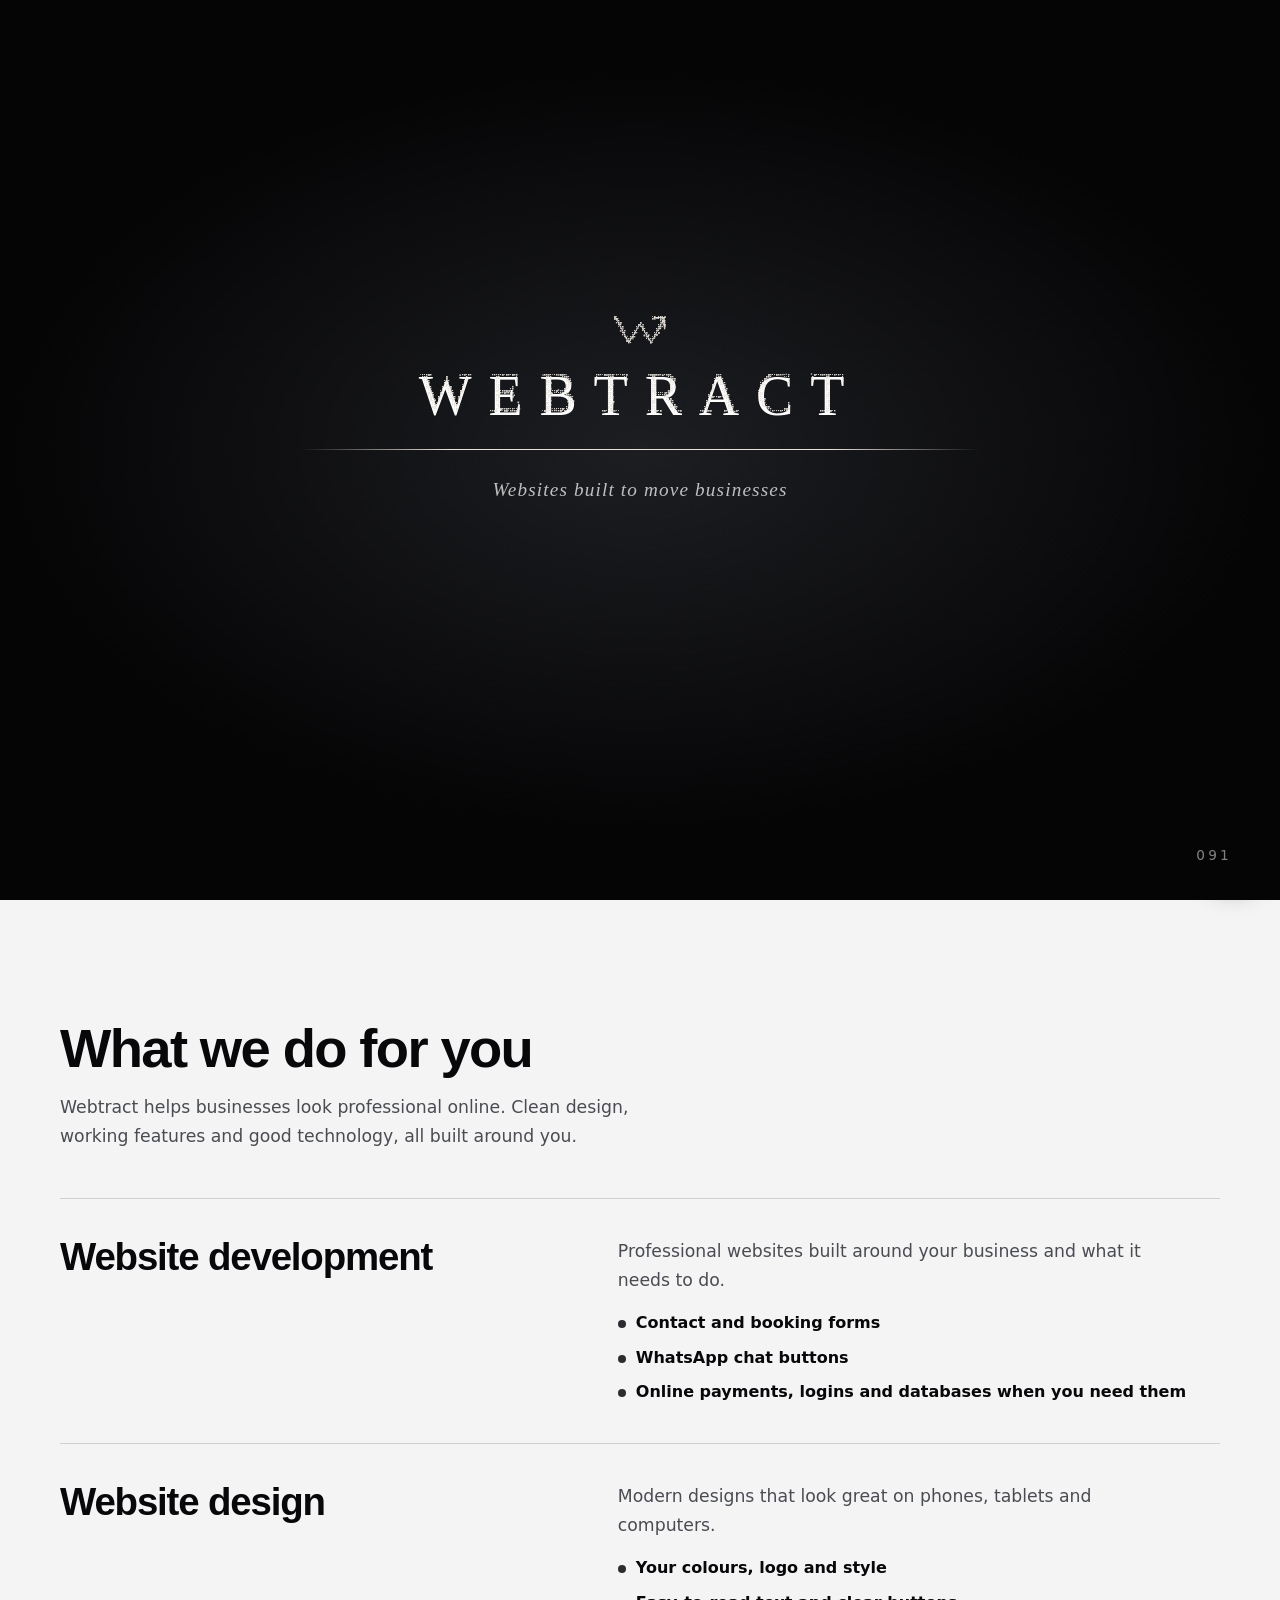
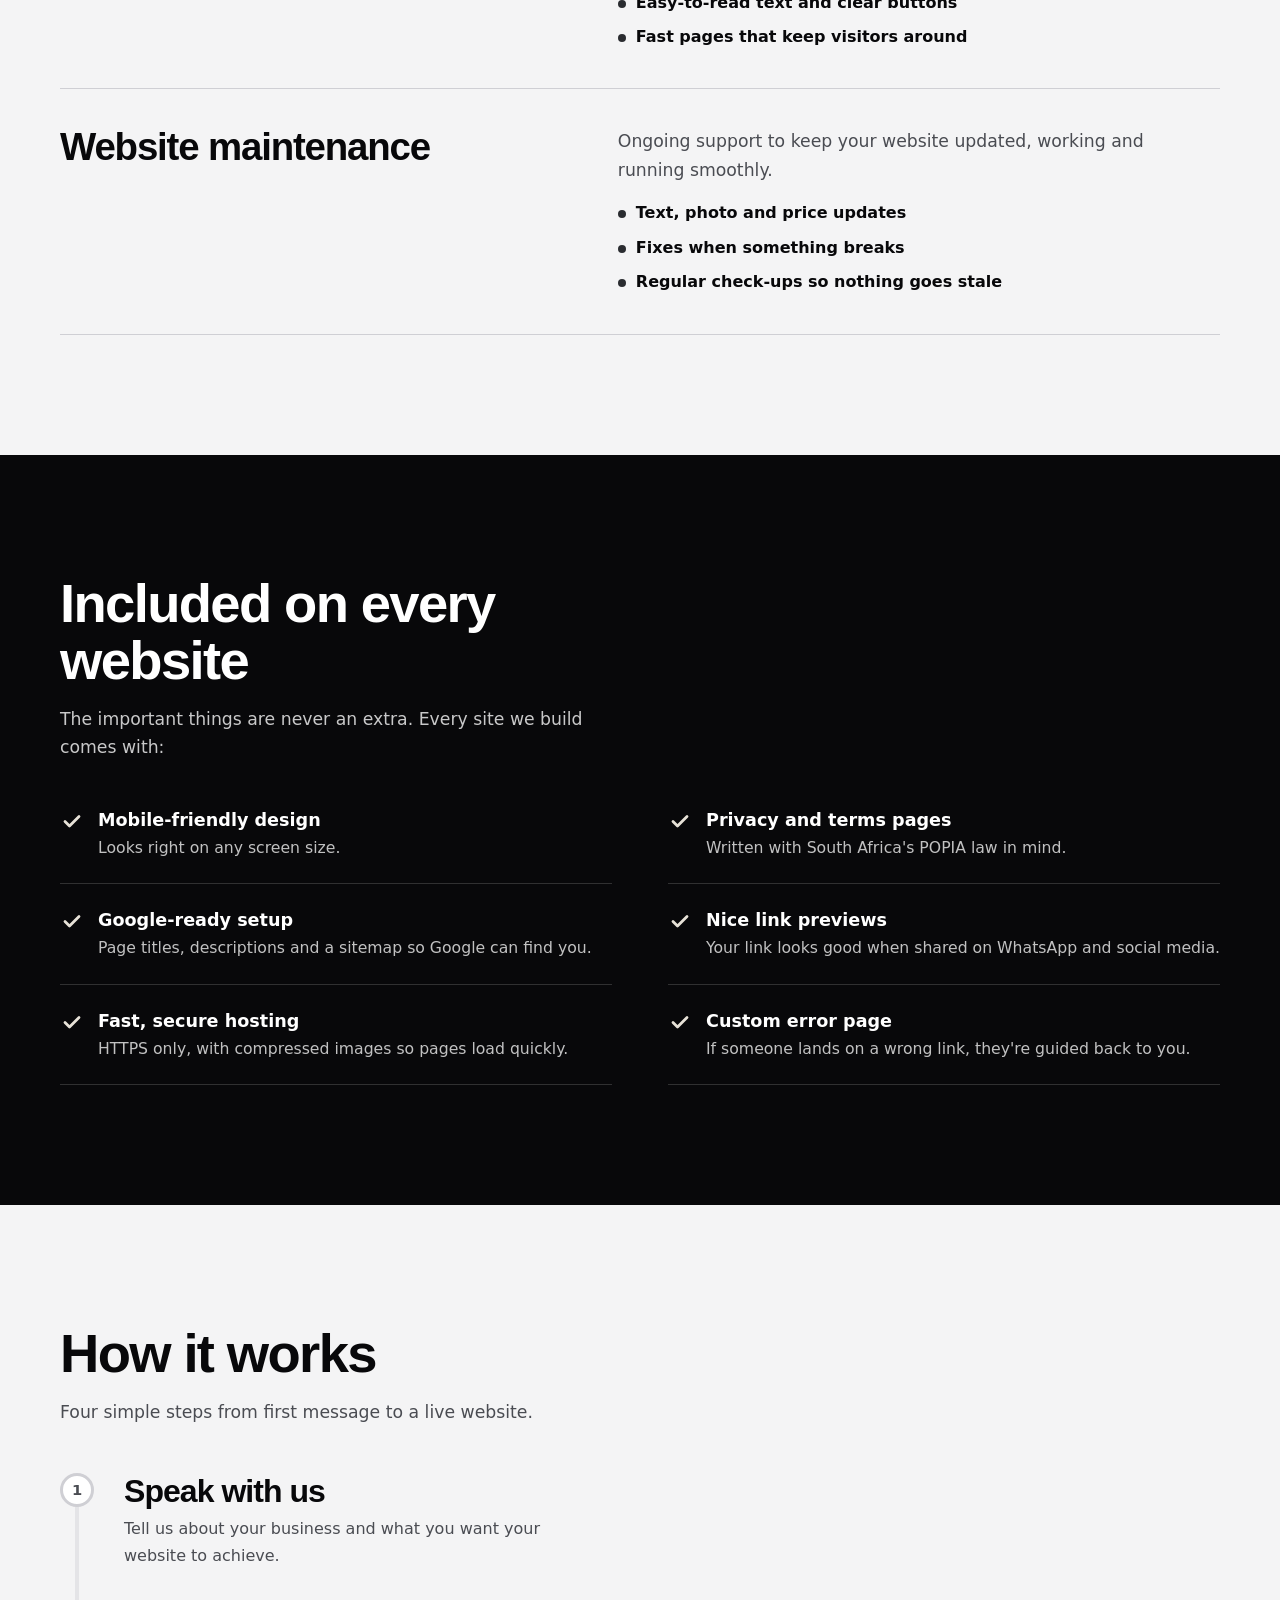
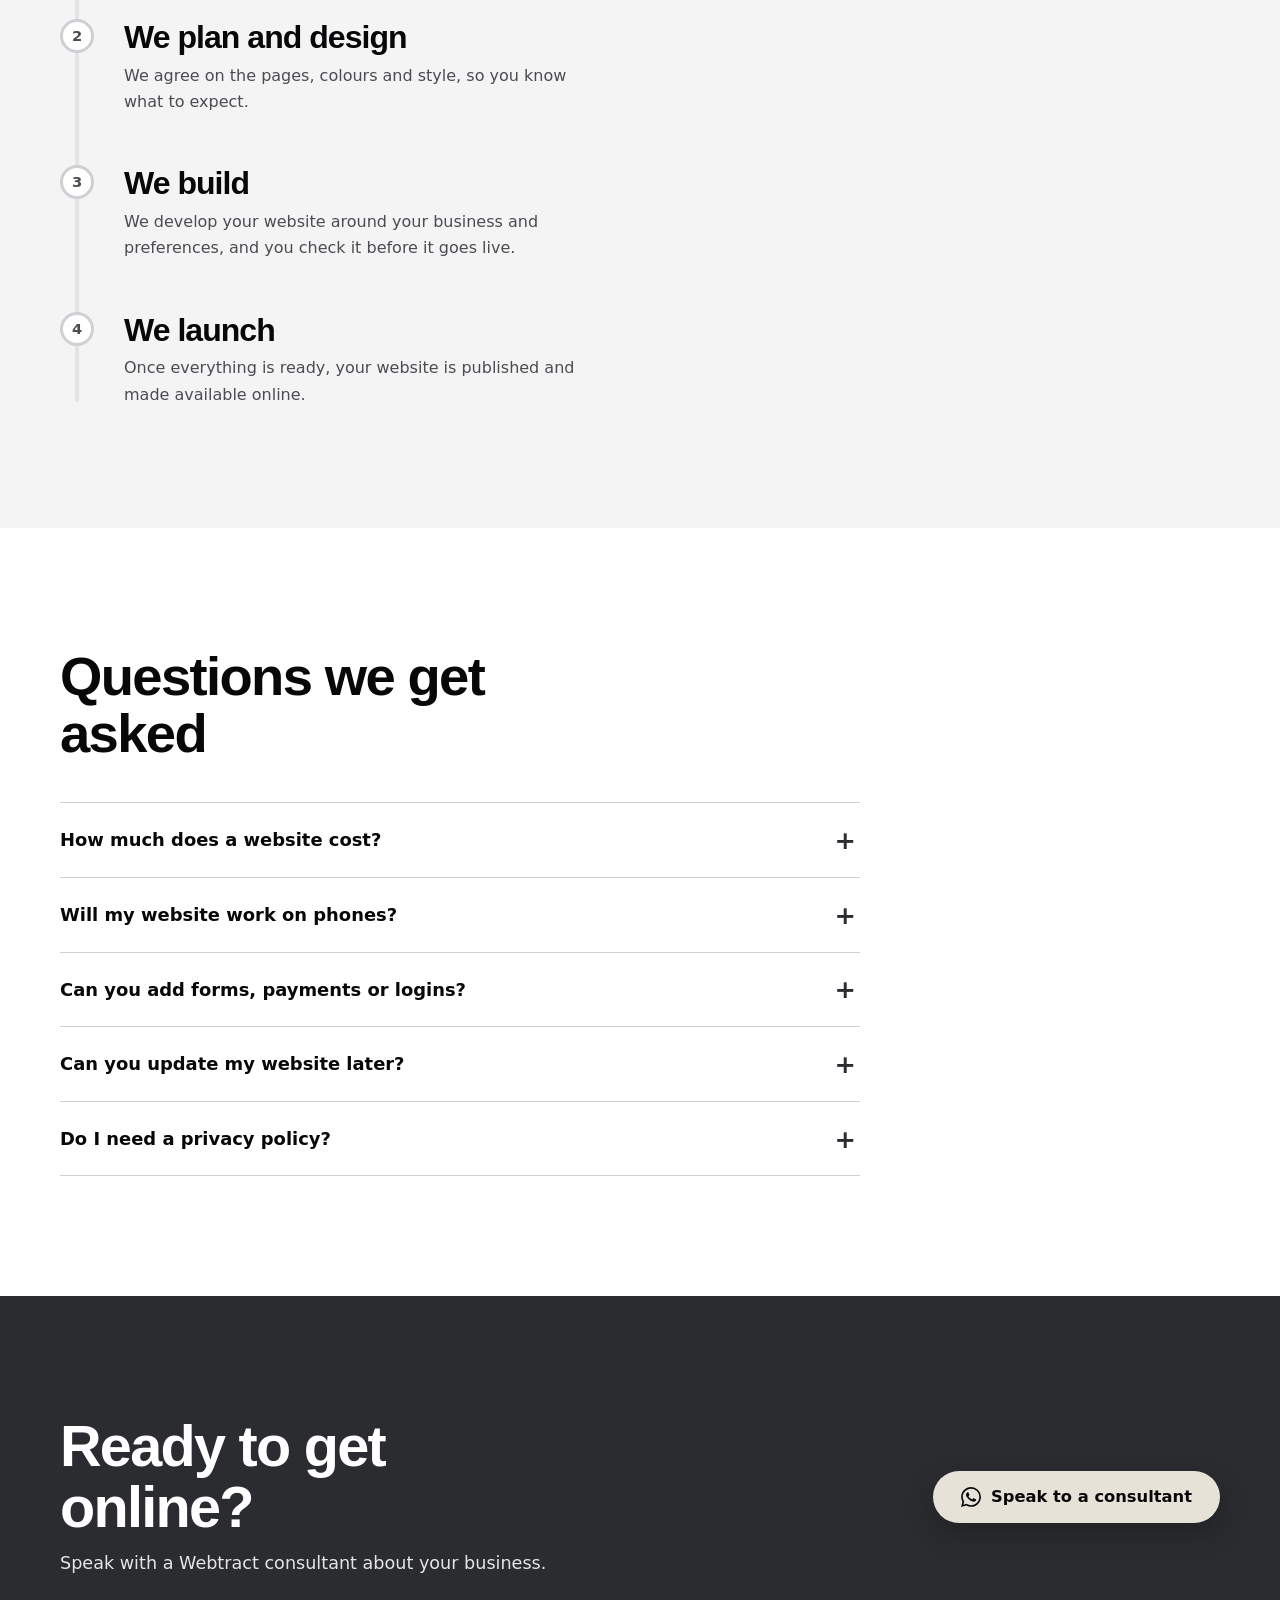
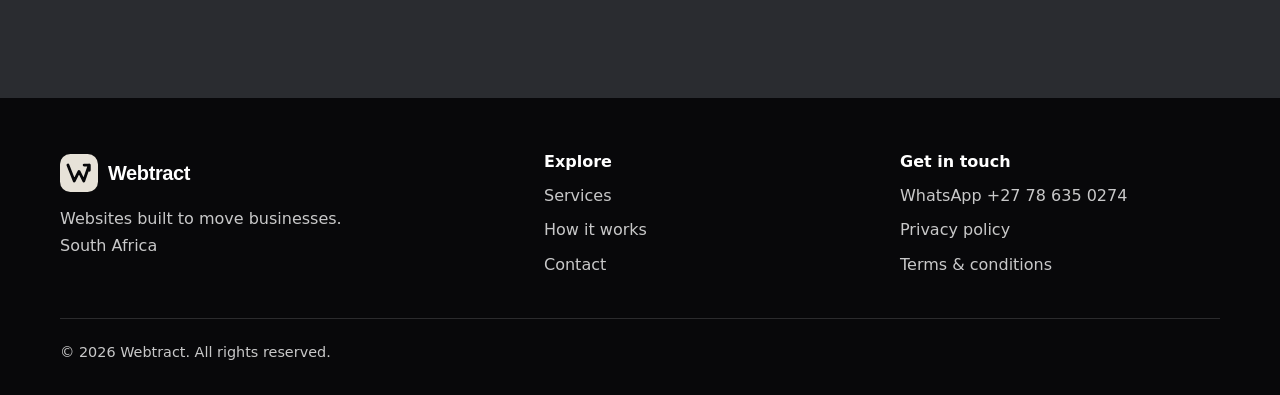
==== index.html @ 5bd9df99 "Add files via upload" ====
<!DOCTYPE html>
<html lang="en-ZA">
<head>
  <meta charset="utf-8">
  <meta name="viewport" content="width=device-width, initial-scale=1">
  <title>Webtract | Websites That Move Businesses Forward</title>
  <meta name="description" content="Webtract builds modern, fast, professional websites for South African businesses. Website development, design and ongoing maintenance. Chat to us on WhatsApp.">
  <meta name="google-site-verification" content="yJoIwcxtoQ9o8DWlanaNsFN52SLWIHz8VEXO387WQU8">
  <meta name="theme-color" content="#2A2C30">
  <link rel="canonical" href="https://webtract-co.pages.dev/">

  <meta property="og:type" content="website">
  <meta property="og:site_name" content="Webtract">
  <meta property="og:locale" content="en_ZA">
  <meta property="og:title" content="Webtract | Websites That Move Businesses Forward">
  <meta property="og:description" content="Modern, professional websites for South African businesses. Chat to us on WhatsApp.">
  <meta property="og:url" content="https://webtract-co.pages.dev/">
  <meta property="og:image" content="https://webtract-co.pages.dev/og-image.png">
  <meta property="og:image:width" content="1200">
  <meta property="og:image:height" content="630">
  <meta property="og:image:alt" content="Webtract logo with the words Websites built to move businesses">
  <meta name="twitter:card" content="summary_large_image">
  <meta name="twitter:title" content="Webtract | Websites That Move Businesses Forward">
  <meta name="twitter:description" content="Modern, professional websites for South African businesses.">
  <meta name="twitter:image" content="https://webtract-co.pages.dev/og-image.png">

  <link rel="icon" href="/favicon.svg" type="image/svg+xml">
  <link rel="icon" href="/favicon.png" type="image/png" sizes="48x48">
  <link rel="apple-touch-icon" href="/apple-touch-icon.png">

  <script src="boot.js"></script>
  <link rel="stylesheet" href="style.css">

  <script type="application/ld+json">
  {
    "@context": "https://schema.org",
    "@type": "ProfessionalService",
    "name": "Webtract",
    "description": "Website development, design and maintenance for South African businesses.",
    "url": "https://webtract-co.pages.dev/",
    "telephone": "+27786350274",
    "areaServed": "ZA"
  }
  </script>
</head>
<body>
  <!-- Icons used on this page -->
  <svg class="sprite" aria-hidden="true" focusable="false">
    <symbol id="mark" viewBox="0 0 48 48"><rect width="48" height="48" rx="13" fill="#E7E2D8"/><path d="M10 14l8 20 6-12 6 12 7-20M30.5 14H37v6.5" fill="none" stroke="#08080A" stroke-width="3.6" stroke-linecap="round" stroke-linejoin="round"/></symbol>
    <symbol id="check" viewBox="0 0 24 24"><path d="M5 12.5l4.5 4.5L19 7.5" fill="none" stroke="currentColor" stroke-width="2.8" stroke-linecap="round" stroke-linejoin="round"/></symbol>
    <symbol id="wa" viewBox="0 0 24 24"><path fill="currentColor" d="M17.472 14.382c-.297-.149-1.758-.867-2.03-.967-.273-.099-.471-.148-.67.15-.197.297-.767.966-.94 1.164-.173.199-.347.223-.644.075-.297-.15-1.255-.463-2.39-1.475-.883-.788-1.48-1.761-1.653-2.059-.173-.297-.018-.458.13-.606.134-.133.298-.347.446-.52.149-.174.198-.298.298-.497.099-.198.05-.371-.025-.52-.075-.149-.669-1.612-.916-2.207-.242-.579-.487-.5-.669-.51-.173-.008-.371-.01-.57-.01-.198 0-.52.074-.792.372-.272.297-1.04 1.016-1.04 2.479 0 1.462 1.065 2.875 1.213 3.074.149.198 2.096 3.2 5.077 4.487.709.306 1.262.489 1.694.625.712.227 1.36.195 1.871.118.571-.085 1.758-.719 2.006-1.413.248-.694.248-1.289.173-1.413-.074-.124-.272-.198-.57-.347m-5.421 7.403h-.004a9.87 9.87 0 01-5.031-1.378l-.361-.214-3.741.982.998-3.648-.235-.374a9.86 9.86 0 01-1.51-5.26c.001-5.45 4.436-9.884 9.888-9.884 2.64 0 5.122 1.03 6.988 2.898a9.825 9.825 0 012.893 6.994c-.003 5.45-4.437 9.884-9.885 9.884m8.413-18.297A11.815 11.815 0 0012.05 0C5.495 0 .16 5.335.157 11.892c0 2.096.547 4.142 1.588 5.945L.057 24l6.305-1.654a11.882 11.882 0 005.683 1.448h.005c6.554 0 11.89-5.335 11.893-11.893a11.821 11.821 0 00-3.48-8.413Z"/></symbol>
  </svg>

  <!-- Intro animation -->
  <div class="loader" id="loader" aria-hidden="true">
    <canvas class="loader-canvas" id="loader-canvas"></canvas>
    <div class="p p-top">
      <div class="loader-top">
        <svg class="loader-w" viewBox="0 0 120 80" aria-hidden="true">
          <path class="w-main" pathLength="1" d="M8 14L36 68L60 28L84 68L112 14"/>
          <path class="w-head" pathLength="1" d="M90 14H112V36"/>
        </svg>
        <div class="loader-word" data-text="WEBTRACT">WEBTRACT</div>
      </div>
    </div>
    <div class="p p-bot">
      <p class="loader-tag">Websites built to move businesses</p>
      <div class="loader-count" id="loader-count">000</div>
    </div>
  </div>

  <a class="skip" href="#main">Skip to content</a>

  <header class="site-header">
    <div class="wrap">
      <a class="brand" href="index.html" aria-label="Webtract home">
        <svg aria-hidden="true"><use href="#mark"/></svg>
        <span>Webtract</span>
      </a>
      <button class="nav-toggle" type="button" aria-expanded="false" aria-controls="site-nav" aria-label="Open menu"><span></span></button>
      <nav class="nav" id="site-nav" aria-label="Main">
        <a href="#services">Services</a>
        <a href="#how-it-works">How it works</a>
        <a href="#faq">FAQ</a>
        <a href="contact.html">Contact</a>
        <a class="nav-cta" href="https://wa.me/27786350274" target="_blank" rel="noopener">WhatsApp us</a>
      </nav>
    </div>
  </header>

  <main id="main">
    <section class="hero" id="home">
      <div class="wrap">
        <div>
          <h1>
            <span class="line"><span>Websites built</span></span>
            <span class="line"><span>to move</span></span>
            <span class="line"><span>businesses.</span></span>
          </h1>
          <p class="hero-sub h-fade">Modern, professional websites designed around your business and your customers.</p>
          <div class="hero-actions h-fade">
            <a class="btn btn-signal" href="https://wa.me/27786350274" target="_blank" rel="noopener">
              <svg aria-hidden="true"><use href="#wa"/></svg>
              Chat to us on WhatsApp
            </a>
            <a class="link-light" href="#services">See what we do</a>
          </div>
          <ul class="ticks h-fade">
            <li><svg aria-hidden="true"><use href="#check"/></svg>Works on every phone</li>
            <li><svg aria-hidden="true"><use href="#check"/></svg>Fast and secure</li>
            <li><svg aria-hidden="true"><use href="#check"/></svg>Ready for Google</li>
          </ul>
        </div>

        <div class="mock-stage" aria-hidden="true">
          <div class="mock-wrap">
            <div class="mock">
              <div class="mock-bar"><i></i><i></i><i></i><span>yourbusiness.co.za</span></div>
              <div class="mock-body">
                <div class="m-nav blk" style="--i:0"><div class="m-logo"></div><div class="m-links"><b></b><b></b><b></b></div></div>
                <div class="m-hero">
                  <div class="blk" style="--i:1">
                    <div class="m-t"></div><div class="m-t s"></div>
                    <div class="m-p"></div><div class="m-p"></div>
                    <div class="m-btn"></div>
                  </div>
                  <div class="m-img blk" style="--i:2"></div>
                </div>
                <div class="m-row">
                  <u class="blk" style="--i:3"></u><u class="blk" style="--i:4"></u><u class="blk" style="--i:5"></u>
                </div>
              </div>
            </div>
            <div class="phone blk" style="--i:6">
              <div class="phone-screen">
                <div class="m-img"></div>
                <div class="m-t"></div>
                <div class="m-btn"></div>
              </div>
            </div>
          </div>
        </div>
      </div>
    </section>

    <section class="section" id="services">
      <div class="wrap">
        <h2 class="section-title">What we do for you</h2>
        <p class="section-intro">Webtract helps businesses look professional online. Clean design, working features and good technology, all built around you.</p>

        <div class="services">
          <article class="svc">
            <h3>Website development</h3>
            <div>
              <p>Professional websites built around your business and what it needs to do.</p>
              <ul>
                <li>Contact and booking forms</li>
                <li>WhatsApp chat buttons</li>
                <li>Online payments, logins and databases when you need them</li>
              </ul>
            </div>
          </article>
          <article class="svc">
            <h3>Website design</h3>
            <div>
              <p>Modern designs that look great on phones, tablets and computers.</p>
              <ul>
                <li>Your colours, logo and style</li>
                <li>Easy-to-read text and clear buttons</li>
                <li>Fast pages that keep visitors around</li>
              </ul>
            </div>
          </article>
          <article class="svc">
            <h3>Website maintenance</h3>
            <div>
              <p>Ongoing support to keep your website updated, working and running smoothly.</p>
              <ul>
                <li>Text, photo and price updates</li>
                <li>Fixes when something breaks</li>
                <li>Regular check-ups so nothing goes stale</li>
              </ul>
            </div>
          </article>
        </div>
      </div>
    </section>

    <section class="section included">
      <div class="wrap">
        <h2 class="section-title">Included on every website</h2>
        <p class="section-intro">The important things are never an extra. Every site we build comes with:</p>
        <ul class="inc-grid">
          <li><svg aria-hidden="true"><use href="#check"/></svg><div><strong>Mobile-friendly design</strong><span>Looks right on any screen size.</span></div></li>
          <li><svg aria-hidden="true"><use href="#check"/></svg><div><strong>Privacy and terms pages</strong><span>Written with South Africa's POPIA law in mind.</span></div></li>
          <li><svg aria-hidden="true"><use href="#check"/></svg><div><strong>Google-ready setup</strong><span>Page titles, descriptions and a sitemap so Google can find you.</span></div></li>
          <li><svg aria-hidden="true"><use href="#check"/></svg><div><strong>Nice link previews</strong><span>Your link looks good when shared on WhatsApp and social media.</span></div></li>
          <li><svg aria-hidden="true"><use href="#check"/></svg><div><strong>Fast, secure hosting</strong><span>HTTPS only, with compressed images so pages load quickly.</span></div></li>
          <li><svg aria-hidden="true"><use href="#check"/></svg><div><strong>Custom error page</strong><span>If someone lands on a wrong link, they're guided back to you.</span></div></li>
        </ul>
      </div>
    </section>

    <section class="section" id="how-it-works">
      <div class="wrap">
        <h2 class="section-title">How it works</h2>
        <p class="section-intro">Four simple steps from first message to a live website.</p>
        <div class="steps">
          <div class="step"><span class="node">1</span><h3>Speak with us</h3><p>Tell us about your business and what you want your website to achieve.</p></div>
          <div class="step"><span class="node">2</span><h3>We plan and design</h3><p>We agree on the pages, colours and style, so you know what to expect.</p></div>
          <div class="step"><span class="node">3</span><h3>We build</h3><p>We develop your website around your business and preferences, and you check it before it goes live.</p></div>
          <div class="step"><span class="node">4</span><h3>We launch</h3><p>Once everything is ready, your website is published and made available online.</p></div>
        </div>
      </div>
    </section>

    <section class="section faq" id="faq">
      <div class="wrap">
        <h2 class="section-title">Questions we get asked</h2>
        <div class="faq-list">
          <details>
            <summary>How much does a website cost?</summary>
            <p>It depends on how many pages you need and what the site must do. Message us on WhatsApp, tell us about your business, and we'll give you a clear quote.</p>
          </details>
          <details>
            <summary>Will my website work on phones?</summary>
            <p>Yes. Every website we build is designed for phones, tablets and computers from the start.</p>
          </details>
          <details>
            <summary>Can you add forms, payments or logins?</summary>
            <p>Yes. If your business needs a contact form, online payments or customer logins, tell us and we'll advise on the best way to do it safely.</p>
          </details>
          <details>
            <summary>Can you update my website later?</summary>
            <p>Yes. Our maintenance service covers updates, fixes and regular check-ups.</p>
          </details>
          <details>
            <summary>Do I need a privacy policy?</summary>
            <p>If your website collects any personal information, South Africa's POPIA law says you should have one. We include a privacy policy and terms page on every site.</p>
          </details>
        </div>
      </div>
    </section>

    <section class="section cta-band">
      <div class="wrap">
        <div>
          <h2>Ready to get online?</h2>
          <p>Speak with a Webtract consultant about your business.</p>
        </div>
        <a class="btn btn-signal" href="https://wa.me/27786350274" target="_blank" rel="noopener">
          <svg aria-hidden="true"><use href="#wa"/></svg>
          Speak to a consultant
        </a>
      </div>
    </section>
  </main>

  <a class="wa-float" href="https://wa.me/27786350274" target="_blank" rel="noopener" aria-label="Chat with Webtract on WhatsApp"><svg aria-hidden="true"><use href="#wa"/></svg></a>

  <footer class="site-footer">
    <div class="wrap">
      <div class="foot">
        <div>
          <a class="brand" href="index.html"><svg aria-hidden="true"><use href="#mark"/></svg><span>Webtract</span></a>
          <p>Websites built to move businesses.<br>South Africa</p>
        </div>
        <div>
          <h2>Explore</h2>
          <ul>
            <li><a href="index.html#services">Services</a></li>
            <li><a href="index.html#how-it-works">How it works</a></li>
            <li><a href="contact.html">Contact</a></li>
          </ul>
        </div>
        <div>
          <h2>Get in touch</h2>
          <ul>
            <li><a href="https://wa.me/27786350274" target="_blank" rel="noopener">WhatsApp +27 78 635 0274</a></li>
            <li><a href="privacy.html">Privacy policy</a></li>
            <li><a href="terms.html">Terms &amp; conditions</a></li>
          </ul>
        </div>
      </div>
      <p class="copy">&copy; <span id="yr">2026</span> Webtract. All rights reserved.</p>
    </div>
  </footer>

  <script src="main.js" defer></script>
</body>
</html>
---- style.css ----
/* Webtract - style.css
   Colours are set once at the top. Change them here and the whole site updates. */
:root {
  --cobalt: #2A2C30;
  --cobalt-dark: #1B1C1F;
  --ink: #08080A;
  --paper: #F4F4F5;
  --mist: #E4E4E7;
  --line: #CFCFD4;
  --signal: #E7E2D8;
  --muted: #4A4C52;
  --radius: 14px;
  --max: 1160px;
  --lux: "Didot", "Bodoni 72", "Bodoni MT", "Playfair Display", "Iowan Old Style", "Palatino Linotype", Georgia, serif;
  --display: "Segoe UI Variable Display", "Helvetica Neue", Arial, sans-serif;
  --body: system-ui, -apple-system, "Segoe UI", Roboto, Arial, sans-serif;
}

*, *::before, *::after { box-sizing: border-box; margin: 0; padding: 0; }
html { scroll-behavior: smooth; scroll-padding-top: 84px; -webkit-text-size-adjust: 100%; }
body { font-family: var(--body); background: var(--paper); color: var(--ink); line-height: 1.65; overflow-x: hidden; }
img, svg { max-width: 100%; display: block; }
a { color: inherit; }
ul { list-style: none; }
h1, h2, h3 { font-family: var(--display); line-height: 1.05; letter-spacing: -0.03em; font-weight: 800; }
:focus-visible { outline: 3px solid var(--signal); outline-offset: 3px; border-radius: 4px; }

.sprite { position: absolute; width: 0; height: 0; overflow: hidden; }
.wrap { width: min(var(--max), 100% - 40px); margin-inline: auto; }
.skip { position: absolute; left: -9999px; top: 8px; background: var(--signal); color: var(--ink); padding: 10px 16px; border-radius: 8px; z-index: 2000; font-weight: 700; }
.skip:focus { left: 12px; }
.section { padding: clamp(64px, 10vw, 120px) 0; }
.section-title { font-size: clamp(2rem, 4.6vw, 3.4rem); max-width: 16ch; }
.section-intro { color: var(--muted); max-width: 52ch; margin-top: 16px; font-size: 1.08rem; }

/* ---------- Buttons ---------- */
.btn { display: inline-flex; align-items: center; justify-content: center; gap: 10px; min-height: 52px; padding: 0 28px; border-radius: 99px; font-weight: 800; font-size: 1.02rem; text-decoration: none; border: 0; cursor: pointer; font-family: var(--body); transition: transform .2s, box-shadow .2s; }
.btn-signal { background: var(--signal); color: var(--ink); box-shadow: 0 10px 28px rgba(0, 0, 0, .25); }
.btn-signal:hover { transform: translateY(-2px); box-shadow: 0 14px 34px rgba(0, 0, 0, .3); }
.btn svg { width: 20px; height: 20px; }
.link-light { color: #fff; font-weight: 700; text-underline-offset: 5px; }

/* ---------- Header ---------- */
.site-header { position: fixed; inset: 0 0 auto 0; z-index: 100; height: 68px; background: var(--cobalt); border-bottom: 1px solid rgba(255, 255, 255, .14); }
.site-header .wrap { height: 100%; display: flex; align-items: center; justify-content: space-between; }
.brand { display: flex; align-items: center; gap: 10px; text-decoration: none; color: #fff; font-family: var(--display); font-weight: 800; font-size: 1.25rem; letter-spacing: -0.02em; }
.brand svg { width: 38px; height: 38px; }
.nav { display: flex; align-items: center; gap: 28px; }
.nav a { color: #fff; text-decoration: none; font-weight: 600; font-size: .98rem; opacity: .92; }
.nav a:hover { opacity: 1; text-decoration: underline; text-underline-offset: 6px; }
.nav .nav-cta { background: var(--signal); color: var(--ink); padding: 9px 18px; border-radius: 99px; font-weight: 800; opacity: 1; }
.nav .nav-cta:hover { text-decoration: none; filter: brightness(1.05); }
.nav-toggle { display: none; background: none; border: 2px solid rgba(255, 255, 255, .5); color: #fff; border-radius: 10px; width: 46px; height: 46px; cursor: pointer; }
.nav-toggle span, .nav-toggle span::before, .nav-toggle span::after { display: block; width: 20px; height: 2px; background: #fff; margin: auto; position: relative; transition: transform .25s; }
.nav-toggle span::before, .nav-toggle span::after { content: ""; position: absolute; left: 0; }
.nav-toggle span::before { top: -6px; }
.nav-toggle span::after { top: 6px; }

/* ---------- Hero ---------- */
.hero { position: relative; --mx: 72%; --my: 28%; background: var(--cobalt); background-image: repeating-linear-gradient(115deg, rgba(255, 255, 255, .06) 0 1px, transparent 1px 38px); color: #fff; min-height: 100vh; min-height: 100svh; padding: 110px 0 70px; display: flex; align-items: center; overflow: hidden; }
.hero::before { content: ""; position: absolute; inset: 0; pointer-events: none; background: radial-gradient(520px circle at var(--mx) var(--my), rgba(255, 255, 255, .09), transparent 70%); }
.hero .wrap { position: relative; display: grid; grid-template-columns: 1.1fr .9fr; gap: 56px; align-items: center; }
.hero h1 { font-size: clamp(2.7rem, 7.2vw, 5.8rem); line-height: .96; letter-spacing: -0.045em; }
.line { display: block; overflow: hidden; padding-bottom: .08em; }
.line > span { display: block; }
.hero-sub { margin-top: 26px; font-size: clamp(1.05rem, 2vw, 1.3rem); max-width: 34ch; color: rgba(255, 255, 255, .88); }
.hero-actions { margin-top: 34px; display: flex; flex-wrap: wrap; align-items: center; gap: 22px; }
.ticks { margin-top: 38px; display: flex; flex-wrap: wrap; gap: 10px 26px; font-weight: 600; font-size: .95rem; }
.ticks li { display: flex; align-items: center; gap: 8px; }
.ticks svg { width: 18px; height: 18px; color: var(--signal); }

/* Hero picture: a website assembling itself */
.mock-stage { perspective: 1100px; position: relative; padding-bottom: 30px; }
.mock-wrap { transition: transform .25s ease-out; transform-style: preserve-3d; }
.mock { background: #fff; color: var(--ink); border-radius: 18px; box-shadow: 0 40px 70px rgba(0, 0, 0, .5); overflow: hidden; animation: float 7s ease-in-out infinite; }
.mock-bar { display: flex; gap: 6px; align-items: center; padding: 12px 14px; background: var(--mist); }
.mock-bar i { width: 10px; height: 10px; border-radius: 50%; background: #B4B4BB; }
.mock-bar span { margin-left: 10px; flex: 1; background: #fff; border-radius: 99px; padding: 3px 14px; font-size: .78rem; color: var(--muted); }
.mock-body { padding: 18px; display: grid; gap: 14px; }
.m-nav { display: flex; justify-content: space-between; align-items: center; }
.m-logo { width: 54px; height: 14px; background: var(--cobalt); border-radius: 5px; }
.m-links { display: flex; gap: 8px; }
.m-links b { width: 30px; height: 7px; background: var(--mist); border-radius: 4px; }
.m-hero { display: grid; grid-template-columns: 1.2fr .8fr; gap: 16px; align-items: center; }
.m-t { height: 17px; background: var(--ink); border-radius: 5px; margin-bottom: 9px; }
.m-t.s { width: 68%; }
.m-p { height: 7px; background: var(--mist); border-radius: 4px; margin-bottom: 6px; }
.m-btn { width: 88px; height: 26px; background: var(--signal); border-radius: 8px; margin-top: 12px; }
.m-img { height: 124px; border-radius: 14px; background: var(--cobalt); position: relative; overflow: hidden; }
.m-img::after { content: ""; position: absolute; width: 70px; height: 70px; border-radius: 50%; background: var(--signal); right: -14px; bottom: -14px; }
.m-row { display: grid; grid-template-columns: repeat(3, 1fr); gap: 10px; }
.m-row u { height: 56px; background: var(--paper); border: 1px solid var(--mist); border-radius: 12px; }
.phone { position: absolute; right: -10px; bottom: -6px; width: 96px; background: var(--ink); border-radius: 18px; padding: 8px 6px 10px; box-shadow: 0 22px 40px rgba(0, 0, 0, .5); }
.phone-screen { background: #fff; border-radius: 12px; padding: 8px; display: grid; gap: 6px; }
.phone-screen .m-img { height: 50px; border-radius: 8px; }
.phone-screen .m-img::after { width: 30px; height: 30px; }
.phone-screen .m-t { height: 9px; margin: 0; }
.phone-screen .m-btn { width: 100%; height: 14px; margin: 0; border-radius: 6px; }
@keyframes float { 0%, 100% { transform: translateY(0); } 50% { transform: translateY(-9px); } }

/* Hero entrance (starts when <html> gets the "go" class) */
.js .line > span { transform: translateY(108%); }
.js .h-fade { opacity: 0; transform: translateY(14px); }
.js .blk { opacity: 0; transform: translateY(20px) scale(.96); }
.go .line > span { transform: none; transition: transform 1s cubic-bezier(.2, .8, .2, 1); }
.go .line:nth-child(2) > span { transition-delay: .12s; }
.go .line:nth-child(3) > span { transition-delay: .24s; }
.go .h-fade { opacity: 1; transform: none; transition: opacity .8s .7s, transform .8s .7s; }
.go .blk { opacity: 1; transform: none; transition: opacity .6s, transform .7s cubic-bezier(.2, .8, .2, 1); transition-delay: calc(.5s + var(--i, 0) * .13s); }

/* ---------- Intro animation (home page only) ---------- */
.loader { display: none; position: fixed; inset: 0; z-index: 1000; cursor: pointer; color: #fff; font-family: var(--lux); }
.intro .loader { display: block; }
.intro body { overflow: hidden; }
.p { position: absolute; left: 0; right: 0; height: 50%; background: #050506; display: flex; justify-content: center; overflow: hidden; transition: transform 1.25s cubic-bezier(.76, 0, .24, 1); will-change: transform; }
.p-top { top: 0; align-items: flex-end; padding-bottom: 26px; background: radial-gradient(ellipse 70% 120% at 50% 100%, #1d1e22 0, #050506 70%); }
.p-bot { bottom: 0; align-items: flex-start; padding-top: 24px; background: radial-gradient(ellipse 70% 120% at 50% 0, #1d1e22 0, #050506 70%); }
.p-top::after { content: ""; position: absolute; left: 50%; bottom: 0; height: 1px; width: 0; transform: translateX(-50%); background: linear-gradient(90deg, transparent, var(--signal) 22%, var(--signal) 78%, transparent); animation: hairline 1.5s .1s cubic-bezier(.6, 0, .2, 1) forwards; }
.loader.done .p-top { transform: translateY(-101%); }
.loader.done .p-bot { transform: translateY(101%); }
.loader-top { text-align: center; padding: 0 16px; }
.loader-w { width: 56px; margin: 0 auto 20px; overflow: visible; }
.loader-w path { fill: none; stroke: var(--signal); stroke-width: 2; stroke-linecap: round; stroke-linejoin: round; stroke-dasharray: 1; stroke-dashoffset: 1; }
.loader-w .w-main { animation: draw 1.2s 1.9s cubic-bezier(.6, 0, .2, 1) forwards; }
.loader-w .w-head { animation: draw .5s 3s ease-out forwards; }
.loader-word { font-weight: 400; font-size: clamp(1.8rem, 7.2vw, 3.5rem); letter-spacing: .3em; line-height: 1; white-space: nowrap; }
.loader-word span { display: inline-block; opacity: 0; animation: lux 1.1s cubic-bezier(.2, .7, .2, 1) forwards; }
.loader-word .sfx { font-style: italic; letter-spacing: .08em; color: var(--signal); }
.loader-tag { font-style: italic; color: rgba(255, 255, 255, .72); font-size: clamp(.95rem, 2.4vw, 1.2rem); letter-spacing: .06em; opacity: 0; animation: fade 1.2s 2.7s forwards; padding: 0 16px; text-align: center; }
.loader-canvas { position: absolute; inset: 0; width: 100%; height: 100%; z-index: 2; pointer-events: none; transition: opacity .4s; }
.loader.done .loader-canvas { opacity: 0; }
.loader-count { position: absolute; right: clamp(18px, 4vw, 48px); bottom: clamp(16px, 4vw, 34px); font-family: var(--body); font-variant-numeric: tabular-nums; font-size: .85rem; letter-spacing: .24em; color: rgba(255, 255, 255, .5); }
@keyframes hairline { to { width: min(680px, 86vw); } }
@keyframes draw { to { stroke-dashoffset: 0; } }
@keyframes lux { from { opacity: 0; filter: blur(12px); transform: translateY(10px); } to { opacity: 1; filter: blur(0); transform: none; } }
@keyframes fade { to { opacity: 1; } }

/* ---------- Services ---------- */
.services { margin-top: 48px; border-bottom: 1px solid var(--line); }
.svc { display: grid; grid-template-columns: 1fr 1.2fr; gap: 14px 56px; padding: 38px 0; border-top: 1px solid var(--line); }
.svc h3 { font-size: clamp(1.6rem, 3.2vw, 2.4rem); }
.svc p { color: var(--muted); font-size: 1.08rem; max-width: 48ch; }
.svc ul { margin-top: 16px; display: grid; gap: 8px; font-weight: 600; }
.svc li { display: flex; gap: 10px; align-items: flex-start; }
.svc li::before { content: ""; flex: none; width: 8px; height: 8px; margin-top: 10px; border-radius: 50%; background: var(--cobalt); }

/* ---------- Included ---------- */
.included { background: var(--ink); color: #fff; }
.included .section-intro { color: rgba(255, 255, 255, .78); }
.inc-grid { margin-top: 44px; display: grid; grid-template-columns: repeat(2, 1fr); gap: 22px 56px; }
.inc-grid li { display: flex; gap: 14px; padding-bottom: 22px; border-bottom: 1px solid rgba(255, 255, 255, .16); }
.inc-grid svg { flex: none; width: 24px; height: 24px; color: var(--signal); margin-top: 3px; }
.inc-grid strong { display: block; font-size: 1.1rem; }
.inc-grid span { color: rgba(255, 255, 255, .75); font-size: .98rem; }

/* ---------- Process (the line fills as you scroll) ---------- */
.steps { --p: 1; position: relative; margin-top: 48px; padding-left: 64px; display: grid; gap: 52px; max-width: 760px; }
.js .steps { --p: 0; }
.steps::before, .steps::after { content: ""; position: absolute; left: 15px; top: 6px; width: 4px; border-radius: 4px; }
.steps::before { bottom: 6px; background: var(--mist); }
.steps::after { height: calc((100% - 12px) * var(--p)); background: var(--cobalt); }
.step { position: relative; }
.node { position: absolute; left: -64px; top: -2px; width: 34px; height: 34px; border-radius: 50%; display: grid; place-items: center; font-weight: 800; font-size: .92rem; background: var(--cobalt); color: #fff; border: 3px solid var(--cobalt); transition: background .3s, color .3s, border-color .3s; z-index: 1; }
.js .step:not(.on) .node { background: #fff; color: var(--muted); border-color: var(--line); }
.step h3 { font-size: clamp(1.4rem, 2.8vw, 2rem); }
.step p { color: var(--muted); margin-top: 8px; max-width: 46ch; }

/* ---------- FAQ ---------- */
.faq { background: #fff; }
.faq-list { margin-top: 40px; max-width: 800px; border-top: 1px solid var(--line); }
.faq details { border-bottom: 1px solid var(--line); }
.faq summary { cursor: pointer; padding: 22px 40px 22px 0; font-weight: 700; font-size: 1.12rem; list-style: none; position: relative; }
.faq summary::-webkit-details-marker { display: none; }
.faq summary::after { content: "+"; position: absolute; right: 4px; top: 50%; transform: translateY(-50%); font-size: 1.6rem; color: var(--cobalt); transition: transform .25s; }
.faq details[open] summary::after { transform: translateY(-50%) rotate(45deg); }
.faq details p { padding: 0 0 22px; color: var(--muted); max-width: 62ch; }

/* ---------- Call-to-action band ---------- */
.cta-band { background: var(--cobalt); color: #fff; text-align: left; }
.cta-band .wrap { display: flex; flex-wrap: wrap; align-items: center; justify-content: space-between; gap: 28px; }
.cta-band h2 { font-size: clamp(2rem, 5vw, 3.6rem); max-width: 14ch; }
.cta-band p { margin-top: 12px; color: rgba(255, 255, 255, .88); font-size: 1.1rem; }

/* ---------- Inner pages ---------- */
.page-hero { background: var(--cobalt); color: #fff; padding: 140px 0 60px; }
.page-hero h1 { font-size: clamp(2.3rem, 6vw, 4.2rem); letter-spacing: -0.04em; }
.page-hero p { margin-top: 14px; color: rgba(255, 255, 255, .88); max-width: 50ch; font-size: 1.1rem; }
.legal { padding: 56px 0 90px; }
.legal .wrap { max-width: 800px; }
.legal h2 { font-size: 1.5rem; margin: 40px 0 10px; letter-spacing: -0.02em; }
.legal p, .legal li { color: #2B2D31; margin-top: 10px; }
.legal ul { list-style: disc; padding-left: 22px; }
.legal a { color: var(--ink); font-weight: 700; text-underline-offset: 3px; }
.legal .note { background: var(--mist); border-radius: var(--radius); padding: 16px 20px; margin-top: 24px; font-size: .96rem; }

/* ---------- Contact ---------- */
.contact-grid { padding: 64px 0 90px; display: grid; grid-template-columns: 1.2fr .8fr; gap: 56px; }
.form { display: grid; gap: 20px; }
.field label { display: block; font-weight: 700; margin-bottom: 6px; }
.field input, .field select, .field textarea { width: 100%; font: inherit; color: var(--ink); background: #fff; border: 2px solid var(--line); border-radius: 12px; padding: 13px 14px; min-height: 52px; }
.field textarea { min-height: 150px; resize: vertical; }
.field input:focus, .field select:focus, .field textarea:focus { outline: none; border-color: var(--ink); box-shadow: 0 0 0 4px rgba(42, 44, 48, .18); }
.field [aria-invalid="true"] { border-color: #C0262D; }
.err { color: #B01E26; font-size: .92rem; font-weight: 600; margin-top: 6px; min-height: 0; }
.hp { position: absolute; left: -9999px; width: 1px; height: 1px; overflow: hidden; }
.form-status { font-weight: 600; min-height: 1.5em; }
.form .btn-signal { background: var(--cobalt); color: #fff; box-shadow: none; justify-self: start; }
.form .btn-signal:hover { background: var(--cobalt-dark); }
.side { background: #fff; border: 1px solid var(--line); border-radius: var(--radius); padding: 28px; align-self: start; }
.side h2 { font-size: 1.5rem; }
.side p, .side li { color: var(--muted); margin-top: 10px; }
.side a { color: var(--ink); font-weight: 700; text-underline-offset: 3px; }

/* ---------- Floating WhatsApp button ---------- */
.wa-float { position: fixed; right: 18px; bottom: 18px; z-index: 90; width: 58px; height: 58px; border-radius: 50%; background: #25D366; color: #fff; display: grid; place-items: center; box-shadow: 0 10px 26px rgba(0, 0, 0, .3); transition: transform .2s; }
.wa-float:hover { transform: scale(1.08); }
.wa-float svg { width: 30px; height: 30px; }

/* ---------- Footer ---------- */
.site-footer { background: var(--ink); color: rgba(255, 255, 255, .78); padding: 56px 0 30px; }
.foot { display: grid; grid-template-columns: 1.4fr 1fr 1fr; gap: 36px; }
.site-footer .brand { margin-bottom: 14px; }
.site-footer h2 { color: #fff; font-size: 1rem; letter-spacing: 0; margin-bottom: 12px; font-family: var(--body); }
.site-footer li { margin-top: 8px; }
.site-footer a { text-decoration: none; }
.site-footer a:hover { color: #fff; text-decoration: underline; text-underline-offset: 4px; }
.copy { margin-top: 40px; padding-top: 22px; border-top: 1px solid rgba(255, 255, 255, .14); font-size: .9rem; }

/* ---------- 404 ---------- */
.lost { min-height: 100vh; min-height: 100svh; background: var(--cobalt); color: #fff; display: grid; place-items: center; text-align: center; padding: 40px 20px; }
.lost .big { font-family: var(--display); font-weight: 800; font-size: clamp(6rem, 24vw, 14rem); line-height: .9; letter-spacing: -0.06em; color: var(--signal); }
.lost p { margin: 16px auto 30px; max-width: 36ch; font-size: 1.15rem; }

/* ---------- Phones and tablets ---------- */
@media (max-width: 900px) {
  .hero .wrap { grid-template-columns: 1fr; gap: 44px; }
  .mock-stage { max-width: 520px; }
  .svc { grid-template-columns: 1fr; }
  .contact-grid { grid-template-columns: 1fr; gap: 36px; }
  .foot { grid-template-columns: 1fr 1fr; }
  .foot > :first-child { grid-column: 1 / -1; }
}
@media (max-width: 760px) {
  .nav-toggle { display: grid; place-items: center; }
  .nav { position: absolute; top: 68px; left: 0; right: 0; background: var(--cobalt-dark); flex-direction: column; align-items: stretch; gap: 0; padding: 8px 20px 20px; display: none; }
  .nav.open { display: flex; }
  .nav a { padding: 14px 0; border-bottom: 1px solid rgba(255, 255, 255, .15); }
  .nav .nav-cta { text-align: center; margin-top: 14px; border-bottom: 0; }
  .inc-grid { grid-template-columns: 1fr; }
  .phone { right: 0; }
}

/* ---------- Scroll reveal ---------- */
.js .rv { opacity: 0; transform: translateY(28px); transition: opacity .8s, transform .9s cubic-bezier(.2, .8, .2, 1); }
.js .rv.in { opacity: 1; transform: none; }

/* ---------- Respect "reduce motion" ---------- */
@media (prefers-reduced-motion: reduce) {
  *, *::before, *::after { animation: none !important; transition: none !important; scroll-behavior: auto !important; }
  .js .line > span, .js .h-fade, .js .blk, .js .rv { transform: none; opacity: 1; }
}
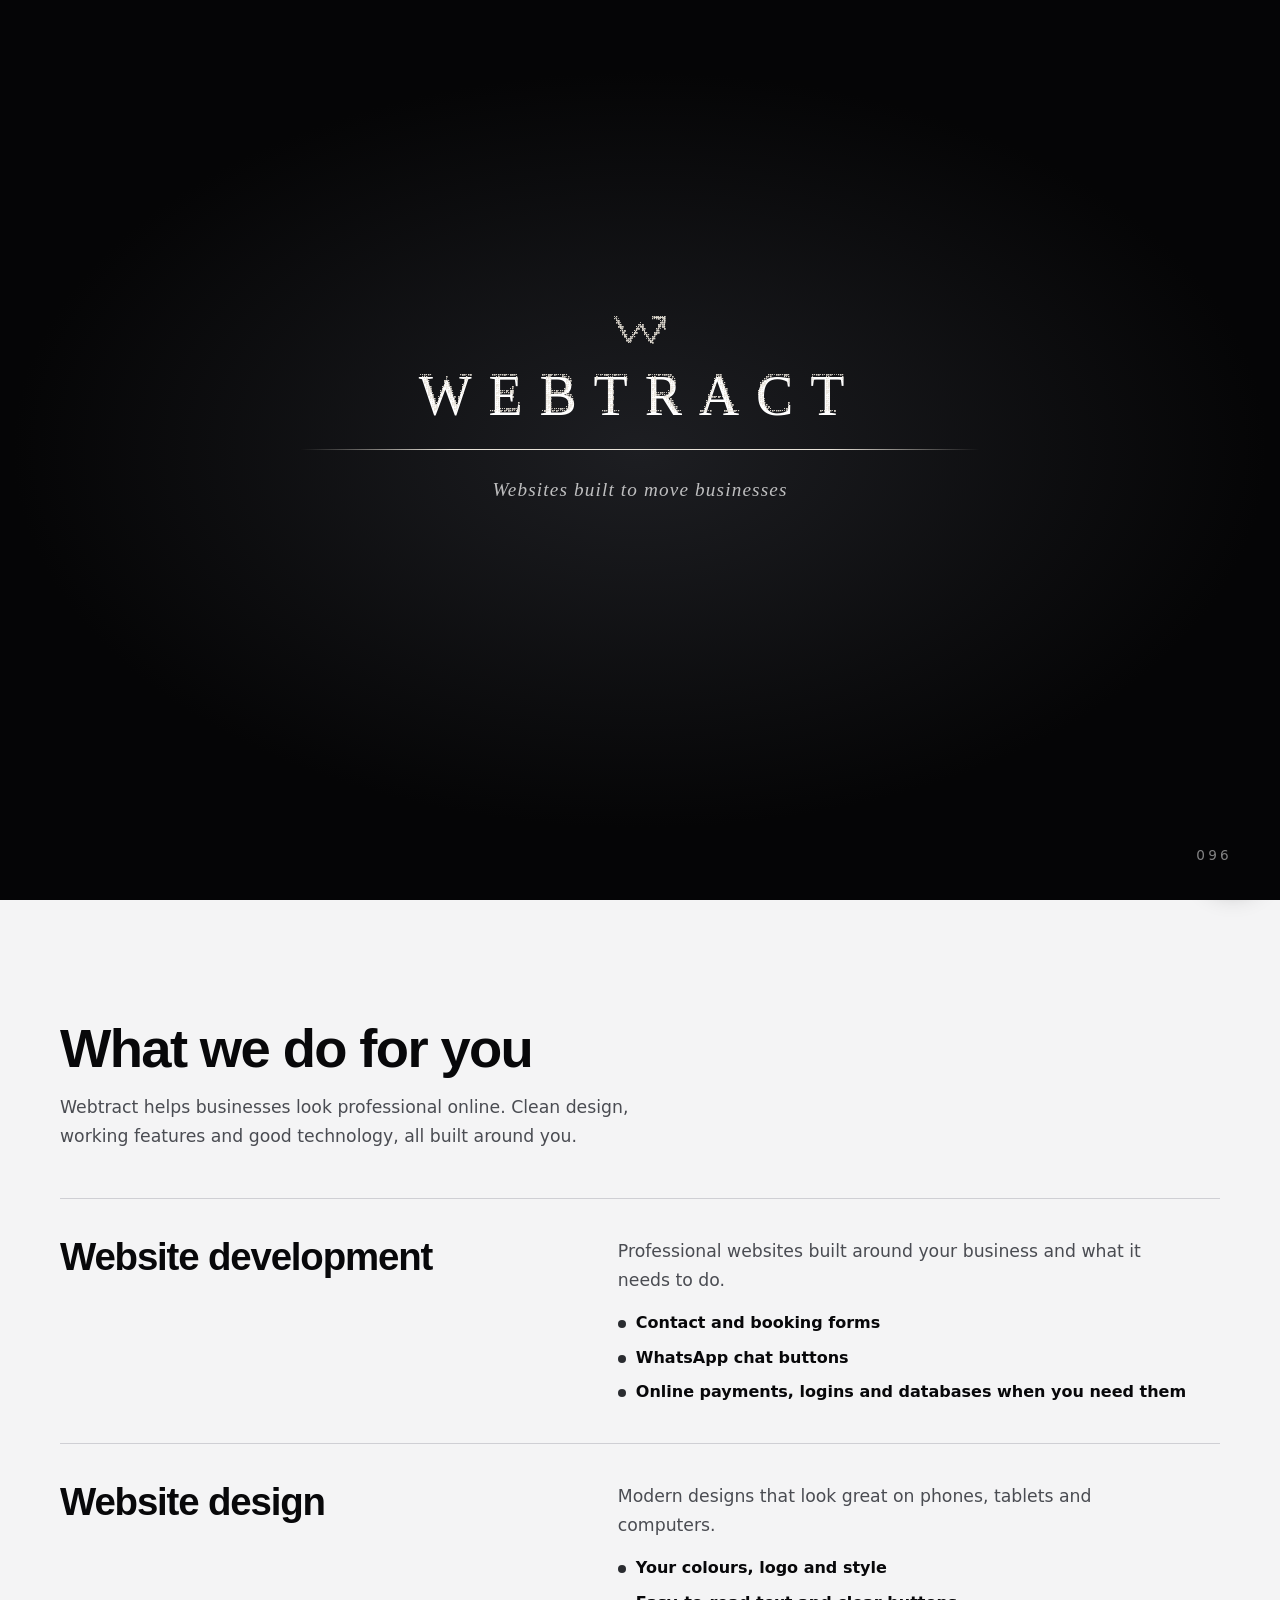
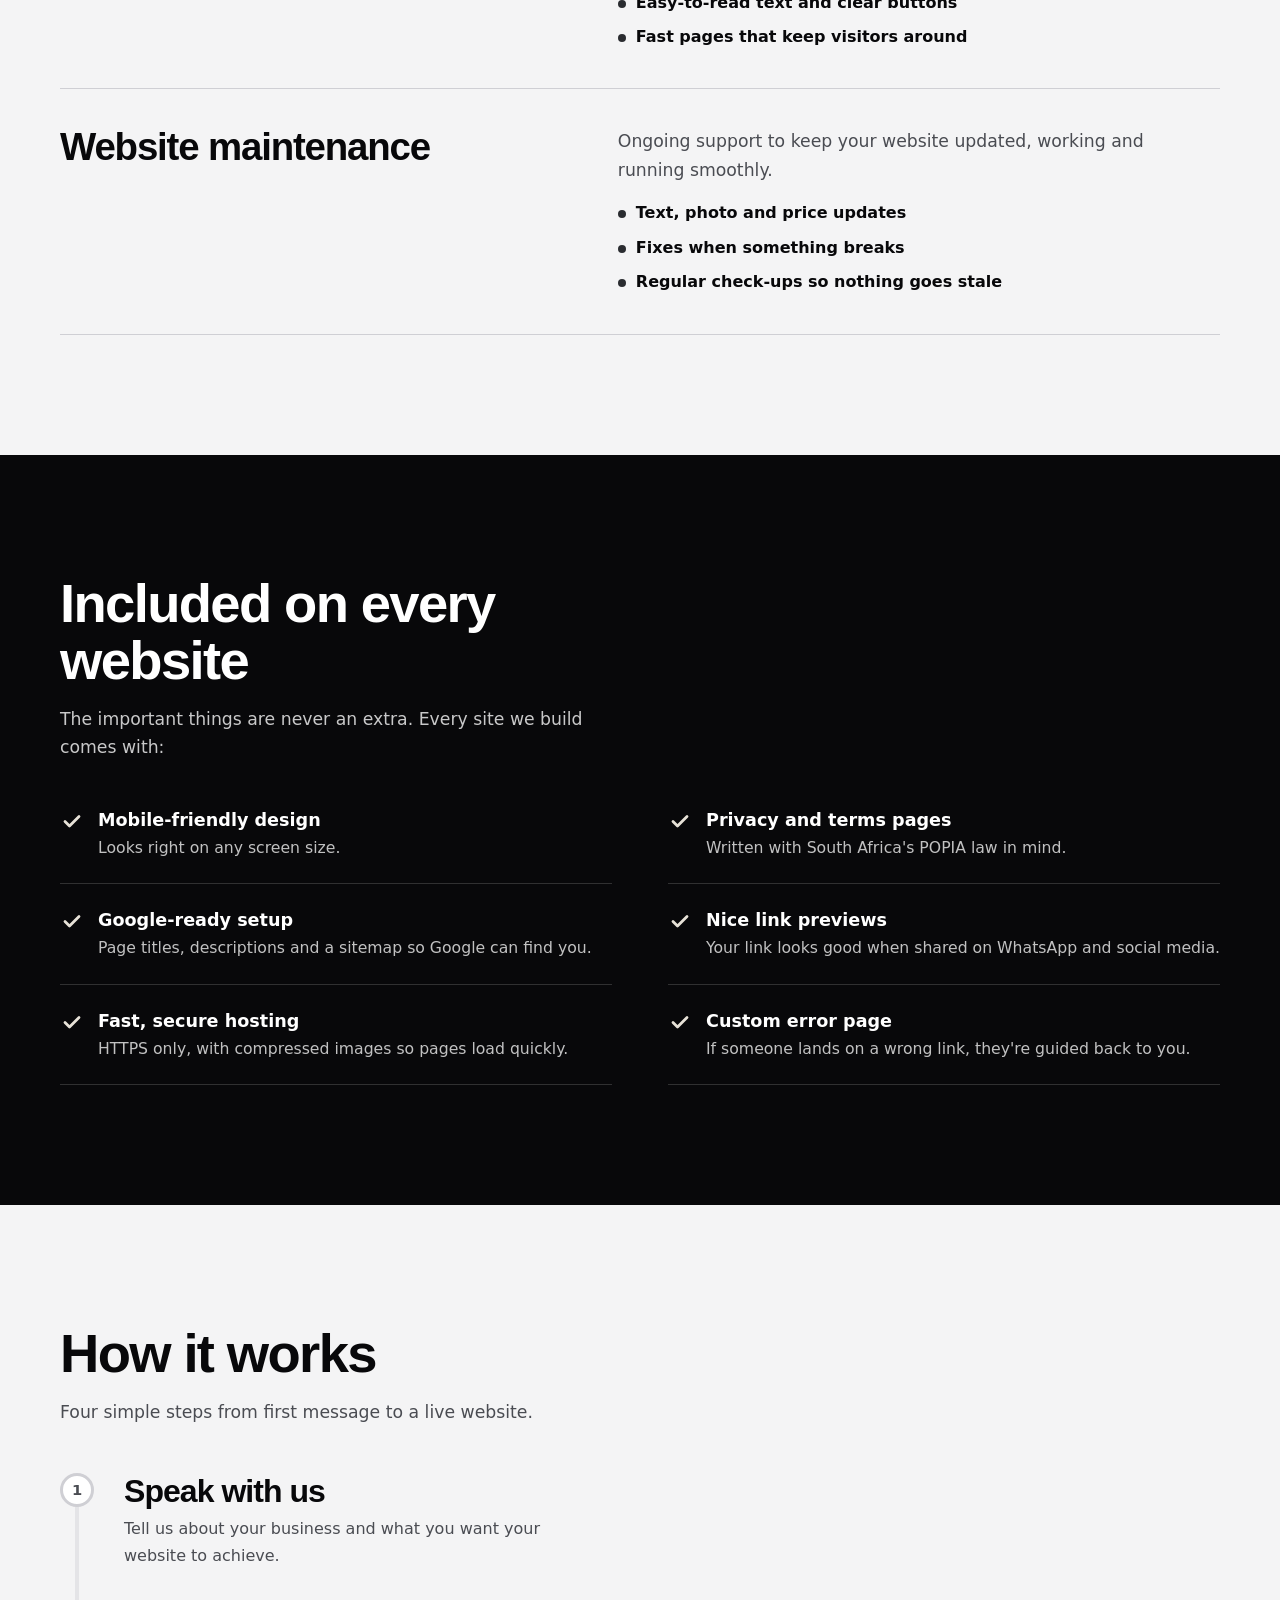
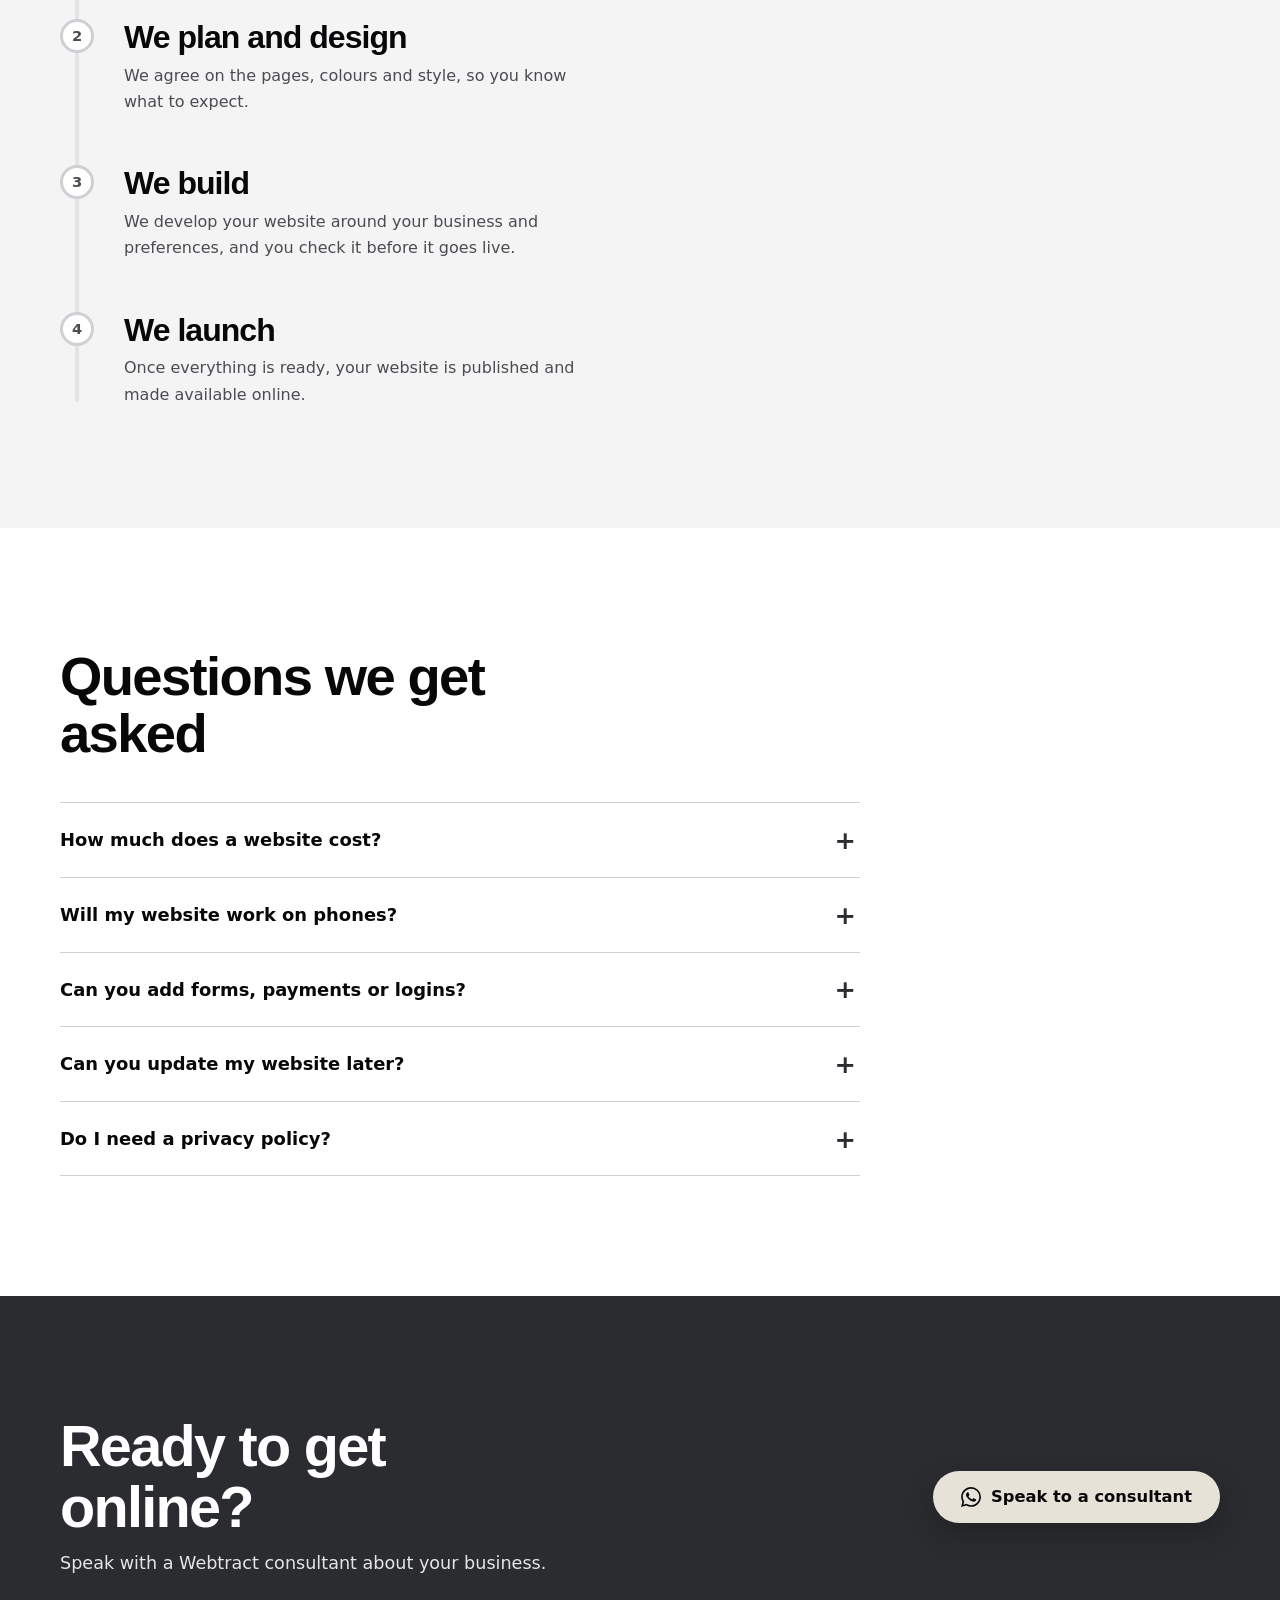
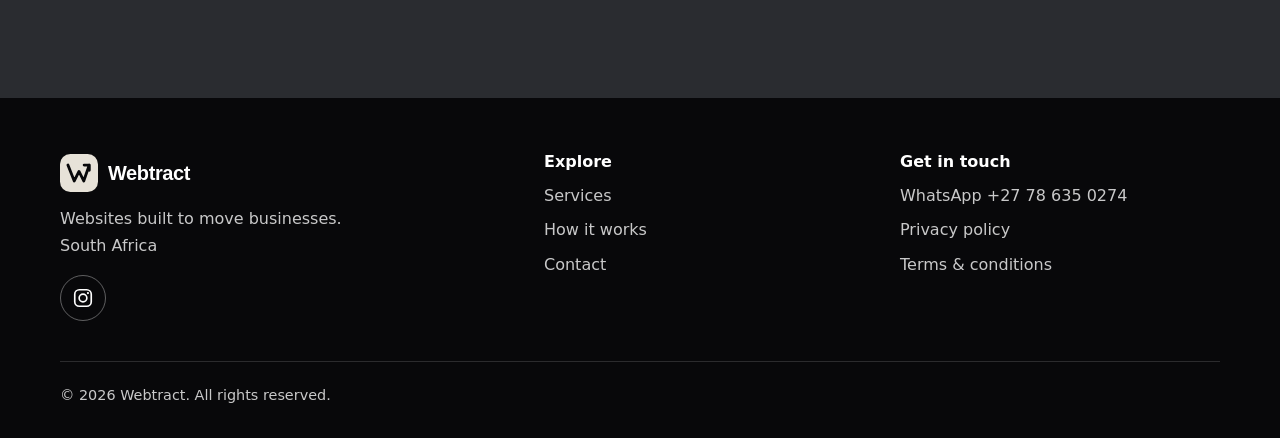
==== commit 486725d4: "Add files via upload" ====
--- a/index.html
+++ b/index.html
@@ -7,22 +7,22 @@
   <meta name="description" content="Webtract builds modern, fast, professional websites for South African businesses. Website development, design and ongoing maintenance. Chat to us on WhatsApp.">
   <meta name="google-site-verification" content="yJoIwcxtoQ9o8DWlanaNsFN52SLWIHz8VEXO387WQU8">
   <meta name="theme-color" content="#2A2C30">
-  <link rel="canonical" href="https://webtract-co.pages.dev/">
+  <link rel="canonical" href="https://webtract.pages.dev/">
 
   <meta property="og:type" content="website">
   <meta property="og:site_name" content="Webtract">
   <meta property="og:locale" content="en_ZA">
   <meta property="og:title" content="Webtract | Websites That Move Businesses Forward">
   <meta property="og:description" content="Modern, professional websites for South African businesses. Chat to us on WhatsApp.">
-  <meta property="og:url" content="https://webtract-co.pages.dev/">
-  <meta property="og:image" content="https://webtract-co.pages.dev/og-image.png">
+  <meta property="og:url" content="https://webtract.pages.dev/">
+  <meta property="og:image" content="https://webtract.pages.dev/og-image.png">
   <meta property="og:image:width" content="1200">
   <meta property="og:image:height" content="630">
   <meta property="og:image:alt" content="Webtract logo with the words Websites built to move businesses">
   <meta name="twitter:card" content="summary_large_image">
   <meta name="twitter:title" content="Webtract | Websites That Move Businesses Forward">
   <meta name="twitter:description" content="Modern, professional websites for South African businesses.">
-  <meta name="twitter:image" content="https://webtract-co.pages.dev/og-image.png">
+  <meta name="twitter:image" content="https://webtract.pages.dev/og-image.png">
 
   <link rel="icon" href="/favicon.svg" type="image/svg+xml">
   <link rel="icon" href="/favicon.png" type="image/png" sizes="48x48">
@@ -37,15 +37,17 @@
     "@type": "ProfessionalService",
     "name": "Webtract",
     "description": "Website development, design and maintenance for South African businesses.",
-    "url": "https://webtract-co.pages.dev/",
+    "url": "https://webtract.pages.dev/",
     "telephone": "+27786350274",
-    "areaServed": "ZA"
+    "areaServed": "ZA",
+    "sameAs": ["https://www.instagram.com/webtract_co/"]
   }
   </script>
 </head>
 <body>
   <!-- Icons used on this page -->
   <svg class="sprite" aria-hidden="true" focusable="false">
+    <symbol id="ig" viewBox="0 0 24 24"><rect x="3" y="3" width="18" height="18" rx="5" fill="none" stroke="currentColor" stroke-width="1.8"/><circle cx="12" cy="12" r="4.2" fill="none" stroke="currentColor" stroke-width="1.8"/><circle cx="17.4" cy="6.6" r="1.2" fill="currentColor"/></symbol>
     <symbol id="mark" viewBox="0 0 48 48"><rect width="48" height="48" rx="13" fill="#E7E2D8"/><path d="M10 14l8 20 6-12 6 12 7-20M30.5 14H37v6.5" fill="none" stroke="#08080A" stroke-width="3.6" stroke-linecap="round" stroke-linejoin="round"/></symbol>
     <symbol id="check" viewBox="0 0 24 24"><path d="M5 12.5l4.5 4.5L19 7.5" fill="none" stroke="currentColor" stroke-width="2.8" stroke-linecap="round" stroke-linejoin="round"/></symbol>
     <symbol id="wa" viewBox="0 0 24 24"><path fill="currentColor" d="M17.472 14.382c-.297-.149-1.758-.867-2.03-.967-.273-.099-.471-.148-.67.15-.197.297-.767.966-.94 1.164-.173.199-.347.223-.644.075-.297-.15-1.255-.463-2.39-1.475-.883-.788-1.48-1.761-1.653-2.059-.173-.297-.018-.458.13-.606.134-.133.298-.347.446-.52.149-.174.198-.298.298-.497.099-.198.05-.371-.025-.52-.075-.149-.669-1.612-.916-2.207-.242-.579-.487-.5-.669-.51-.173-.008-.371-.01-.57-.01-.198 0-.52.074-.792.372-.272.297-1.04 1.016-1.04 2.479 0 1.462 1.065 2.875 1.213 3.074.149.198 2.096 3.2 5.077 4.487.709.306 1.262.489 1.694.625.712.227 1.36.195 1.871.118.571-.085 1.758-.719 2.006-1.413.248-.694.248-1.289.173-1.413-.074-.124-.272-.198-.57-.347m-5.421 7.403h-.004a9.87 9.87 0 01-5.031-1.378l-.361-.214-3.741.982.998-3.648-.235-.374a9.86 9.86 0 01-1.51-5.26c.001-5.45 4.436-9.884 9.888-9.884 2.64 0 5.122 1.03 6.988 2.898a9.825 9.825 0 012.893 6.994c-.003 5.45-4.437 9.884-9.885 9.884m8.413-18.297A11.815 11.815 0 0012.05 0C5.495 0 .16 5.335.157 11.892c0 2.096.547 4.142 1.588 5.945L.057 24l6.305-1.654a11.882 11.882 0 005.683 1.448h.005c6.554 0 11.89-5.335 11.893-11.893a11.821 11.821 0 00-3.48-8.413Z"/></symbol>
@@ -264,6 +266,7 @@
         <div>
           <a class="brand" href="index.html"><svg aria-hidden="true"><use href="#mark"/></svg><span>Webtract</span></a>
           <p>Websites built to move businesses.<br>South Africa</p>
+          <a class="social" href="https://www.instagram.com/webtract_co/" target="_blank" rel="noopener" aria-label="Webtract on Instagram"><svg aria-hidden="true"><use href="#ig"/></svg></a>
         </div>
         <div>
           <h2>Explore</h2>
--- a/style.css
+++ b/style.css
@@ -226,6 +226,12 @@
 .site-footer a:hover { color: #fff; text-decoration: underline; text-underline-offset: 4px; }
 .copy { margin-top: 40px; padding-top: 22px; border-top: 1px solid rgba(255, 255, 255, .14); font-size: .9rem; }
 
+
+/* ---------- Social icon ---------- */
+.social { display: inline-flex; align-items: center; justify-content: center; width: 46px; height: 46px; margin-top: 16px; border-radius: 50%; border: 1px solid rgba(255, 255, 255, .35); color: #fff; transition: background .2s, color .2s, border-color .2s, transform .2s; }
+.social svg { width: 22px; height: 22px; }
+.site-footer .social:hover { background: var(--signal); color: var(--ink); border-color: var(--signal); text-decoration: none; transform: translateY(-2px); }
+
 /* ---------- 404 ---------- */
 .lost { min-height: 100vh; min-height: 100svh; background: var(--cobalt); color: #fff; display: grid; place-items: center; text-align: center; padding: 40px 20px; }
 .lost .big { font-family: var(--display); font-weight: 800; font-size: clamp(6rem, 24vw, 14rem); line-height: .9; letter-spacing: -0.06em; color: var(--signal); }
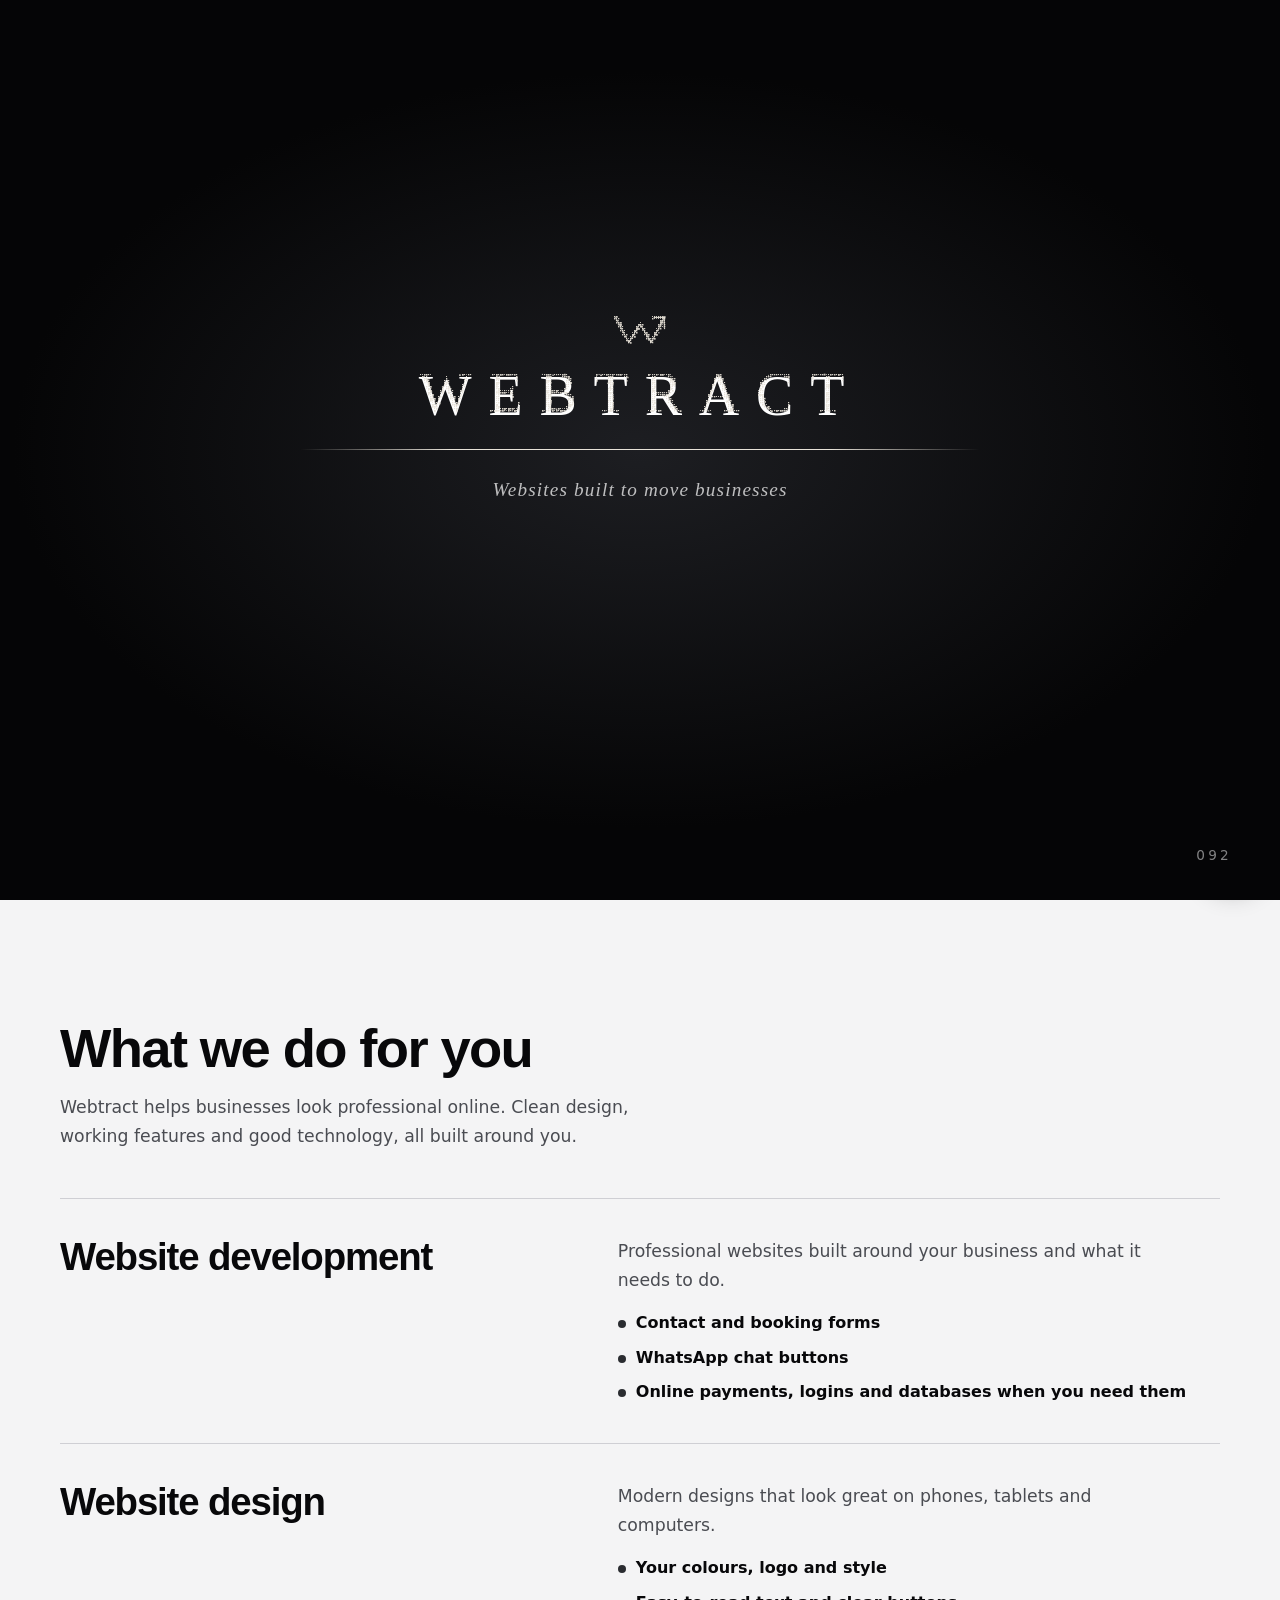
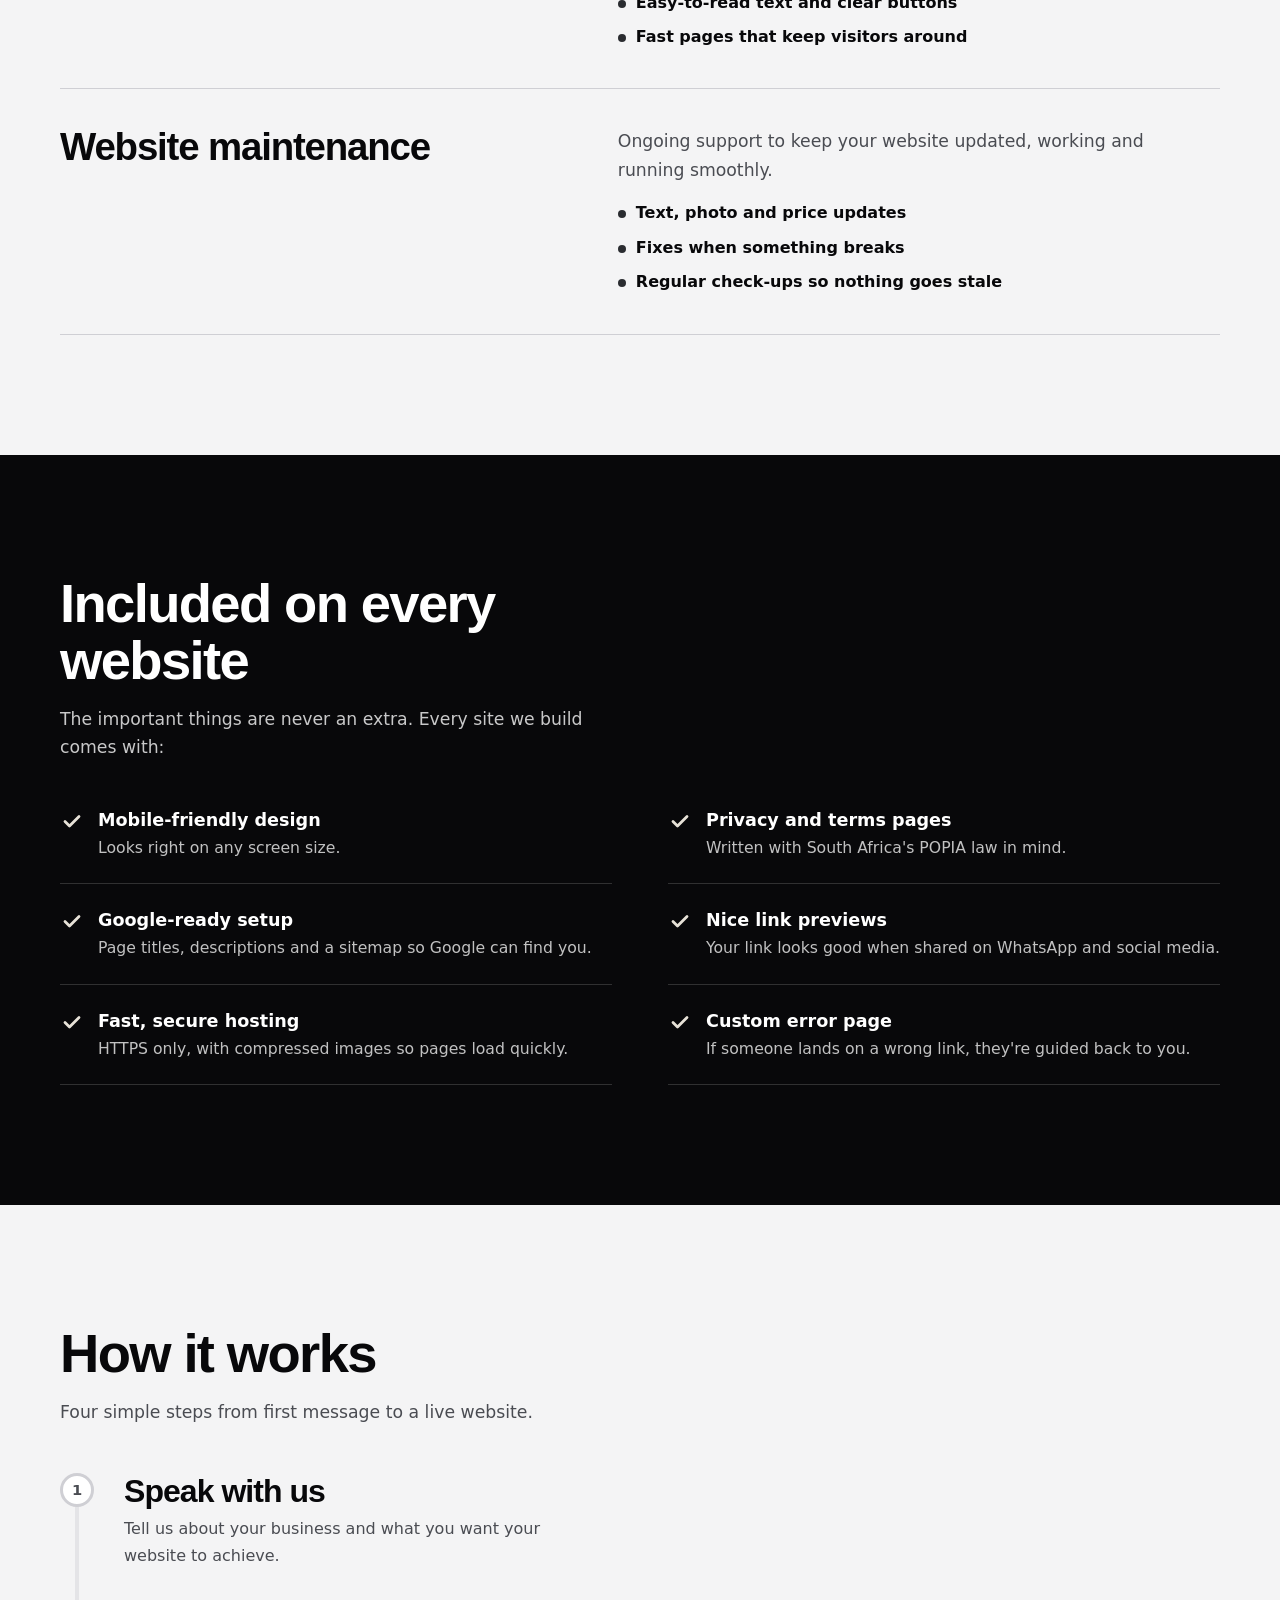
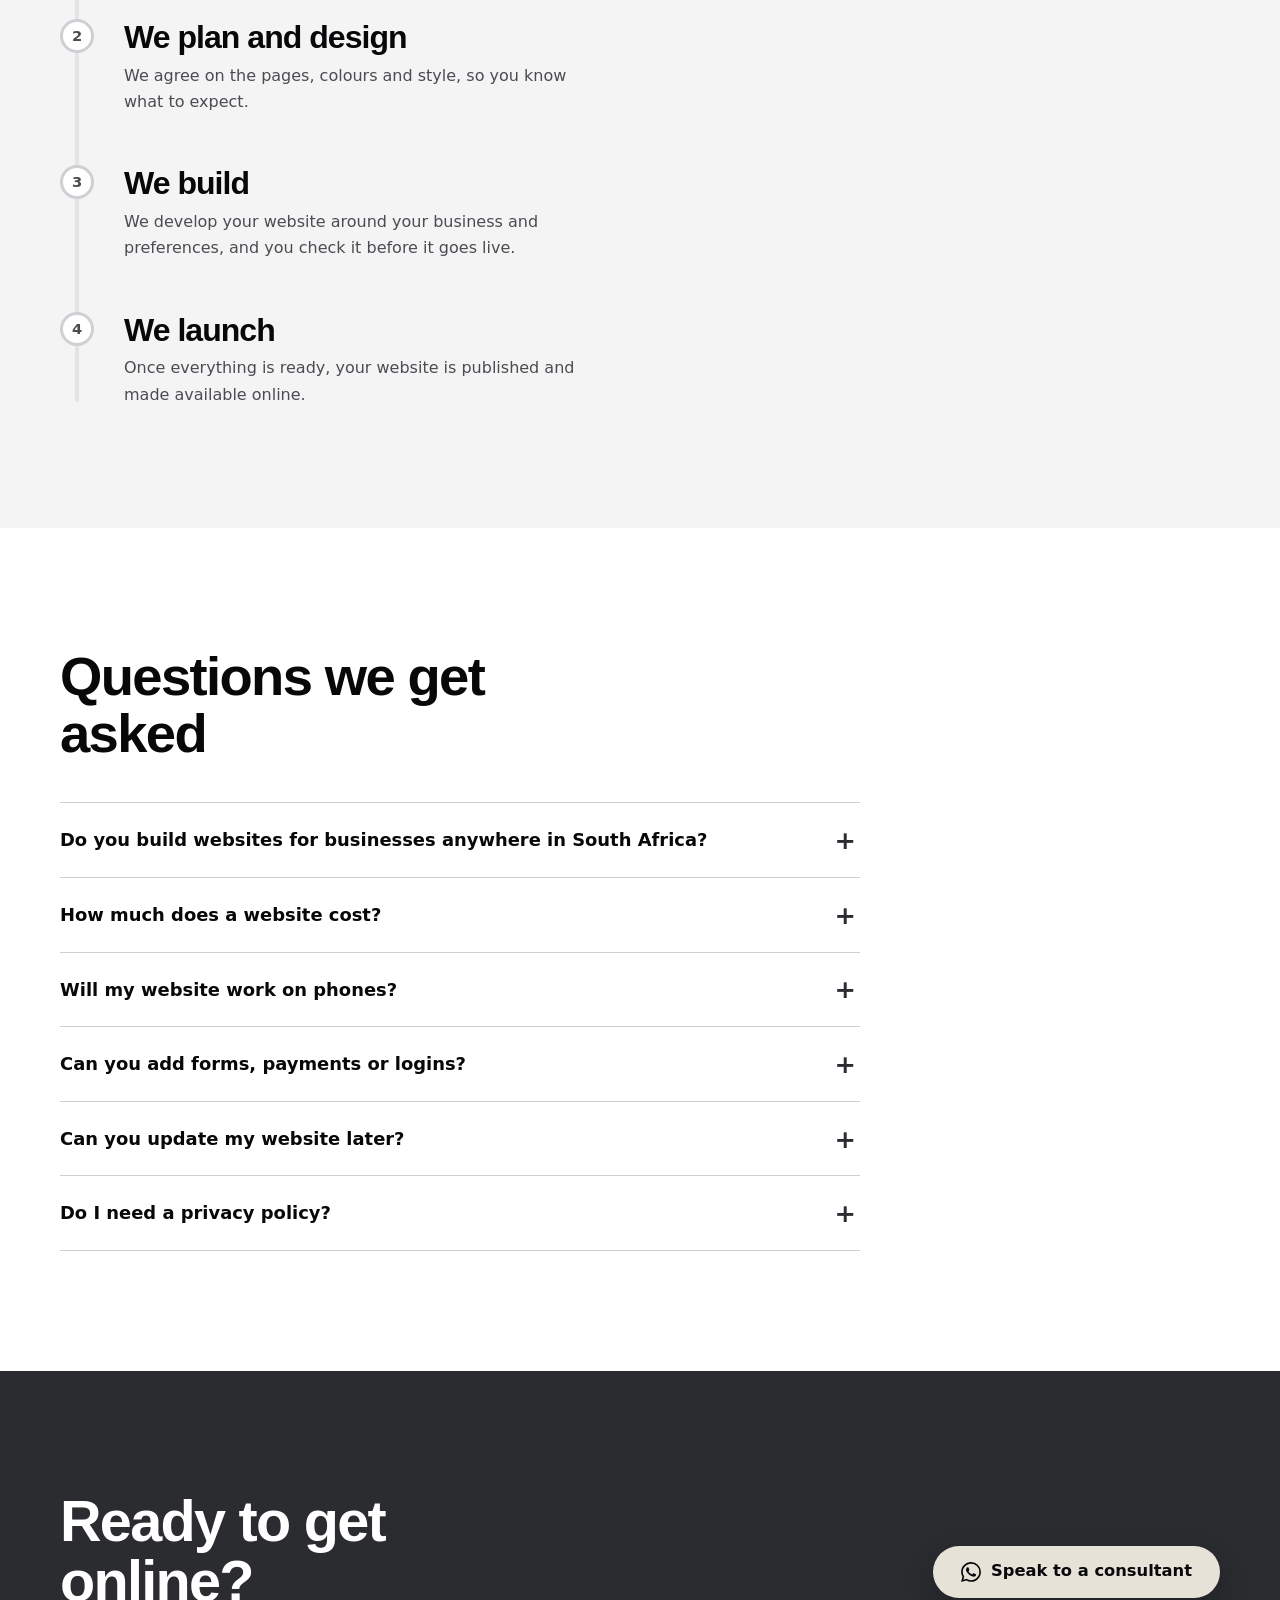
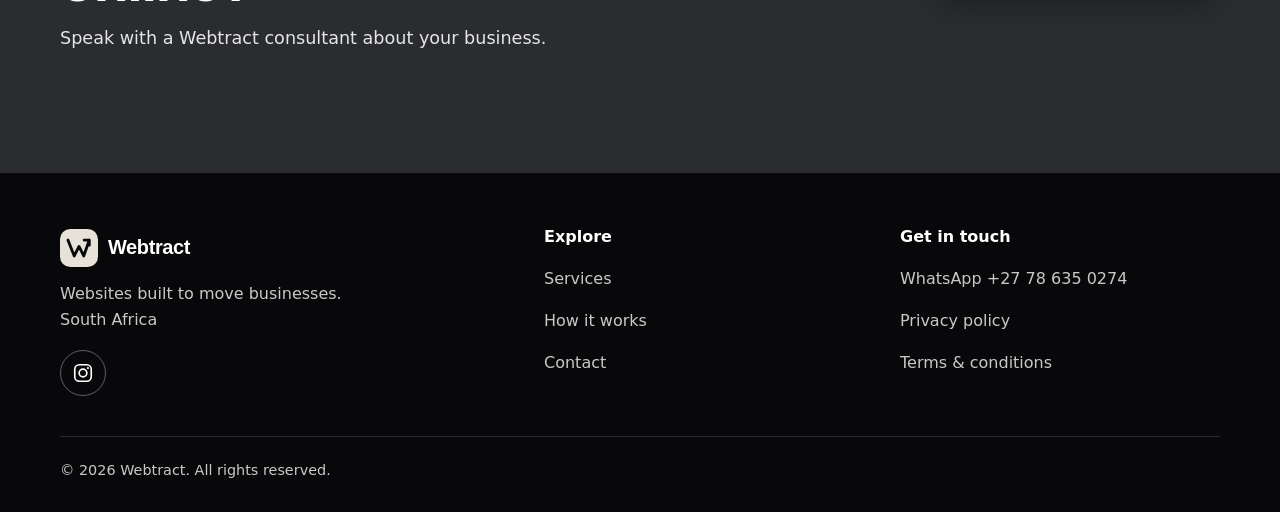
==== commit 891985f0: "Add files via upload" ====
--- a/index.html
+++ b/index.html
@@ -3,44 +3,106 @@
 <head>
   <meta charset="utf-8">
   <meta name="viewport" content="width=device-width, initial-scale=1">
-  <title>Webtract | Websites That Move Businesses Forward</title>
-  <meta name="description" content="Webtract builds modern, fast, professional websites for South African businesses. Website development, design and ongoing maintenance. Chat to us on WhatsApp.">
+  <title>Webtract | Web Design &amp; Development in South Africa</title>
+  <meta name="description" content="Webtract builds fast, modern, professional websites for businesses across South Africa. Web design, development and maintenance. Chat on WhatsApp.">
   <meta name="google-site-verification" content="yJoIwcxtoQ9o8DWlanaNsFN52SLWIHz8VEXO387WQU8">
+  <meta name="robots" content="index, follow, max-image-preview:large">
   <meta name="theme-color" content="#2A2C30">
   <link rel="canonical" href="https://webtract.pages.dev/">
 
   <meta property="og:type" content="website">
   <meta property="og:site_name" content="Webtract">
   <meta property="og:locale" content="en_ZA">
-  <meta property="og:title" content="Webtract | Websites That Move Businesses Forward">
-  <meta property="og:description" content="Modern, professional websites for South African businesses. Chat to us on WhatsApp.">
+  <meta property="og:title" content="Webtract | Web Design &amp; Development in South Africa">
+  <meta property="og:description" content="Fast, modern websites for South African businesses. Chat to us on WhatsApp.">
   <meta property="og:url" content="https://webtract.pages.dev/">
   <meta property="og:image" content="https://webtract.pages.dev/og-image.png">
   <meta property="og:image:width" content="1200">
   <meta property="og:image:height" content="630">
   <meta property="og:image:alt" content="Webtract logo with the words Websites built to move businesses">
   <meta name="twitter:card" content="summary_large_image">
-  <meta name="twitter:title" content="Webtract | Websites That Move Businesses Forward">
-  <meta name="twitter:description" content="Modern, professional websites for South African businesses.">
+  <meta name="twitter:title" content="Webtract | Web Design &amp; Development in South Africa">
+  <meta name="twitter:description" content="Fast, modern websites for South African businesses. Chat to us on WhatsApp.">
   <meta name="twitter:image" content="https://webtract.pages.dev/og-image.png">
+  <meta name="twitter:image:alt" content="Webtract logo with the words Websites built to move businesses">
 
   <link rel="icon" href="/favicon.svg" type="image/svg+xml">
   <link rel="icon" href="/favicon.png" type="image/png" sizes="48x48">
   <link rel="apple-touch-icon" href="/apple-touch-icon.png">
 
-  <script src="boot.js"></script>
-  <link rel="stylesheet" href="style.css">
+  <script src="/boot.js"></script>
+  <link rel="stylesheet" href="/style.css">
 
   <script type="application/ld+json">
   {
     "@context": "https://schema.org",
-    "@type": "ProfessionalService",
-    "name": "Webtract",
-    "description": "Website development, design and maintenance for South African businesses.",
-    "url": "https://webtract.pages.dev/",
-    "telephone": "+27786350274",
-    "areaServed": "ZA",
-    "sameAs": ["https://www.instagram.com/webtract_co/"]
+    "@graph": [
+      {
+        "@type": "WebSite",
+        "@id": "https://webtract.pages.dev/#website",
+        "url": "https://webtract.pages.dev/",
+        "name": "Webtract",
+        "inLanguage": "en-ZA",
+        "publisher": {
+          "@id": "https://webtract.pages.dev/#business"
+        }
+      },
+      {
+        "@type": "ProfessionalService",
+        "@id": "https://webtract.pages.dev/#business",
+        "name": "Webtract",
+        "description": "Web design, website development and website maintenance for businesses across South Africa.",
+        "url": "https://webtract.pages.dev/",
+        "image": "https://webtract.pages.dev/og-image.png",
+        "logo": "https://webtract.pages.dev/apple-touch-icon.png",
+        "telephone": "+27786350274",
+        "address": {
+          "@type": "PostalAddress",
+          "addressCountry": "ZA"
+        },
+        "areaServed": {
+          "@type": "Country",
+          "name": "South Africa"
+        },
+        "contactPoint": {
+          "@type": "ContactPoint",
+          "telephone": "+27786350274",
+          "contactType": "customer service",
+          "areaServed": "ZA",
+          "availableLanguage": "English"
+        },
+        "sameAs": [
+          "https://www.instagram.com/webtract_co/"
+        ],
+        "hasOfferCatalog": {
+          "@type": "OfferCatalog",
+          "name": "Web services",
+          "itemListElement": [
+            {
+              "@type": "Offer",
+              "itemOffered": {
+                "@type": "Service",
+                "name": "Website development"
+              }
+            },
+            {
+              "@type": "Offer",
+              "itemOffered": {
+                "@type": "Service",
+                "name": "Website design"
+              }
+            },
+            {
+              "@type": "Offer",
+              "itemOffered": {
+                "@type": "Service",
+                "name": "Website maintenance"
+              }
+            }
+          ]
+        }
+      }
+    ]
   }
   </script>
 </head>
@@ -54,7 +116,7 @@
   </svg>
 
   <!-- Intro animation -->
-  <div class="loader" id="loader" aria-hidden="true">
+  <div class="loader" id="loader" aria-hidden="true" data-nosnippet>
     <canvas class="loader-canvas" id="loader-canvas"></canvas>
     <div class="p p-top">
       <div class="loader-top">
@@ -62,12 +124,12 @@
           <path class="w-main" pathLength="1" d="M8 14L36 68L60 28L84 68L112 14"/>
           <path class="w-head" pathLength="1" d="M90 14H112V36"/>
         </svg>
-        <div class="loader-word" data-text="WEBTRACT">WEBTRACT</div>
+        <div class="loader-word" data-text="WEBTRACT"></div>
       </div>
     </div>
     <div class="p p-bot">
       <p class="loader-tag">Websites built to move businesses</p>
-      <div class="loader-count" id="loader-count">000</div>
+      <div class="loader-count" id="loader-count"></div>
     </div>
   </div>
 
@@ -75,7 +137,7 @@
 
   <header class="site-header">
     <div class="wrap">
-      <a class="brand" href="index.html" aria-label="Webtract home">
+      <a class="brand" href="/" aria-label="Webtract home">
         <svg aria-hidden="true"><use href="#mark"/></svg>
         <span>Webtract</span>
       </a>
@@ -84,7 +146,7 @@
         <a href="#services">Services</a>
         <a href="#how-it-works">How it works</a>
         <a href="#faq">FAQ</a>
-        <a href="contact.html">Contact</a>
+        <a href="/contact">Contact</a>
         <a class="nav-cta" href="https://wa.me/27786350274" target="_blank" rel="noopener">WhatsApp us</a>
       </nav>
     </div>
@@ -221,6 +283,10 @@
         <h2 class="section-title">Questions we get asked</h2>
         <div class="faq-list">
           <details>
+            <summary>Do you build websites for businesses anywhere in South Africa?</summary>
+            <p>Yes. We build websites for businesses in every province of South Africa. Message us on WhatsApp to get started.</p>
+          </details>
+          <details>
             <summary>How much does a website cost?</summary>
             <p>It depends on how many pages you need and what the site must do. Message us on WhatsApp, tell us about your business, and we'll give you a clear quote.</p>
           </details>
@@ -264,24 +330,24 @@
     <div class="wrap">
       <div class="foot">
         <div>
-          <a class="brand" href="index.html"><svg aria-hidden="true"><use href="#mark"/></svg><span>Webtract</span></a>
+          <a class="brand" href="/"><svg aria-hidden="true"><use href="#mark"/></svg><span>Webtract</span></a>
           <p>Websites built to move businesses.<br>South Africa</p>
           <a class="social" href="https://www.instagram.com/webtract_co/" target="_blank" rel="noopener" aria-label="Webtract on Instagram"><svg aria-hidden="true"><use href="#ig"/></svg></a>
         </div>
         <div>
           <h2>Explore</h2>
           <ul>
-            <li><a href="index.html#services">Services</a></li>
-            <li><a href="index.html#how-it-works">How it works</a></li>
-            <li><a href="contact.html">Contact</a></li>
+            <li><a href="/#services">Services</a></li>
+            <li><a href="/#how-it-works">How it works</a></li>
+            <li><a href="/contact">Contact</a></li>
           </ul>
         </div>
         <div>
           <h2>Get in touch</h2>
           <ul>
             <li><a href="https://wa.me/27786350274" target="_blank" rel="noopener">WhatsApp +27 78 635 0274</a></li>
-            <li><a href="privacy.html">Privacy policy</a></li>
-            <li><a href="terms.html">Terms &amp; conditions</a></li>
+            <li><a href="/privacy">Privacy policy</a></li>
+            <li><a href="/terms">Terms &amp; conditions</a></li>
           </ul>
         </div>
       </div>
@@ -289,6 +355,6 @@
     </div>
   </footer>
 
-  <script src="main.js" defer></script>
+  <script src="/main.js" defer></script>
 </body>
 </html>
--- a/style.css
+++ b/style.css
@@ -232,6 +232,10 @@
 .social svg { width: 22px; height: 22px; }
 .site-footer .social:hover { background: var(--signal); color: var(--ink); border-color: var(--signal); text-decoration: none; transform: translateY(-2px); }
 
+/* Bigger tap targets for fingers (SEO: mobile-friendly) */
+.site-footer li { margin-top: 0; }
+.site-footer li a, .link-light { display: inline-block; padding: 8px 0; }
+
 /* ---------- 404 ---------- */
 .lost { min-height: 100vh; min-height: 100svh; background: var(--cobalt); color: #fff; display: grid; place-items: center; text-align: center; padding: 40px 20px; }
 .lost .big { font-family: var(--display); font-weight: 800; font-size: clamp(6rem, 24vw, 14rem); line-height: .9; letter-spacing: -0.06em; color: var(--signal); }
